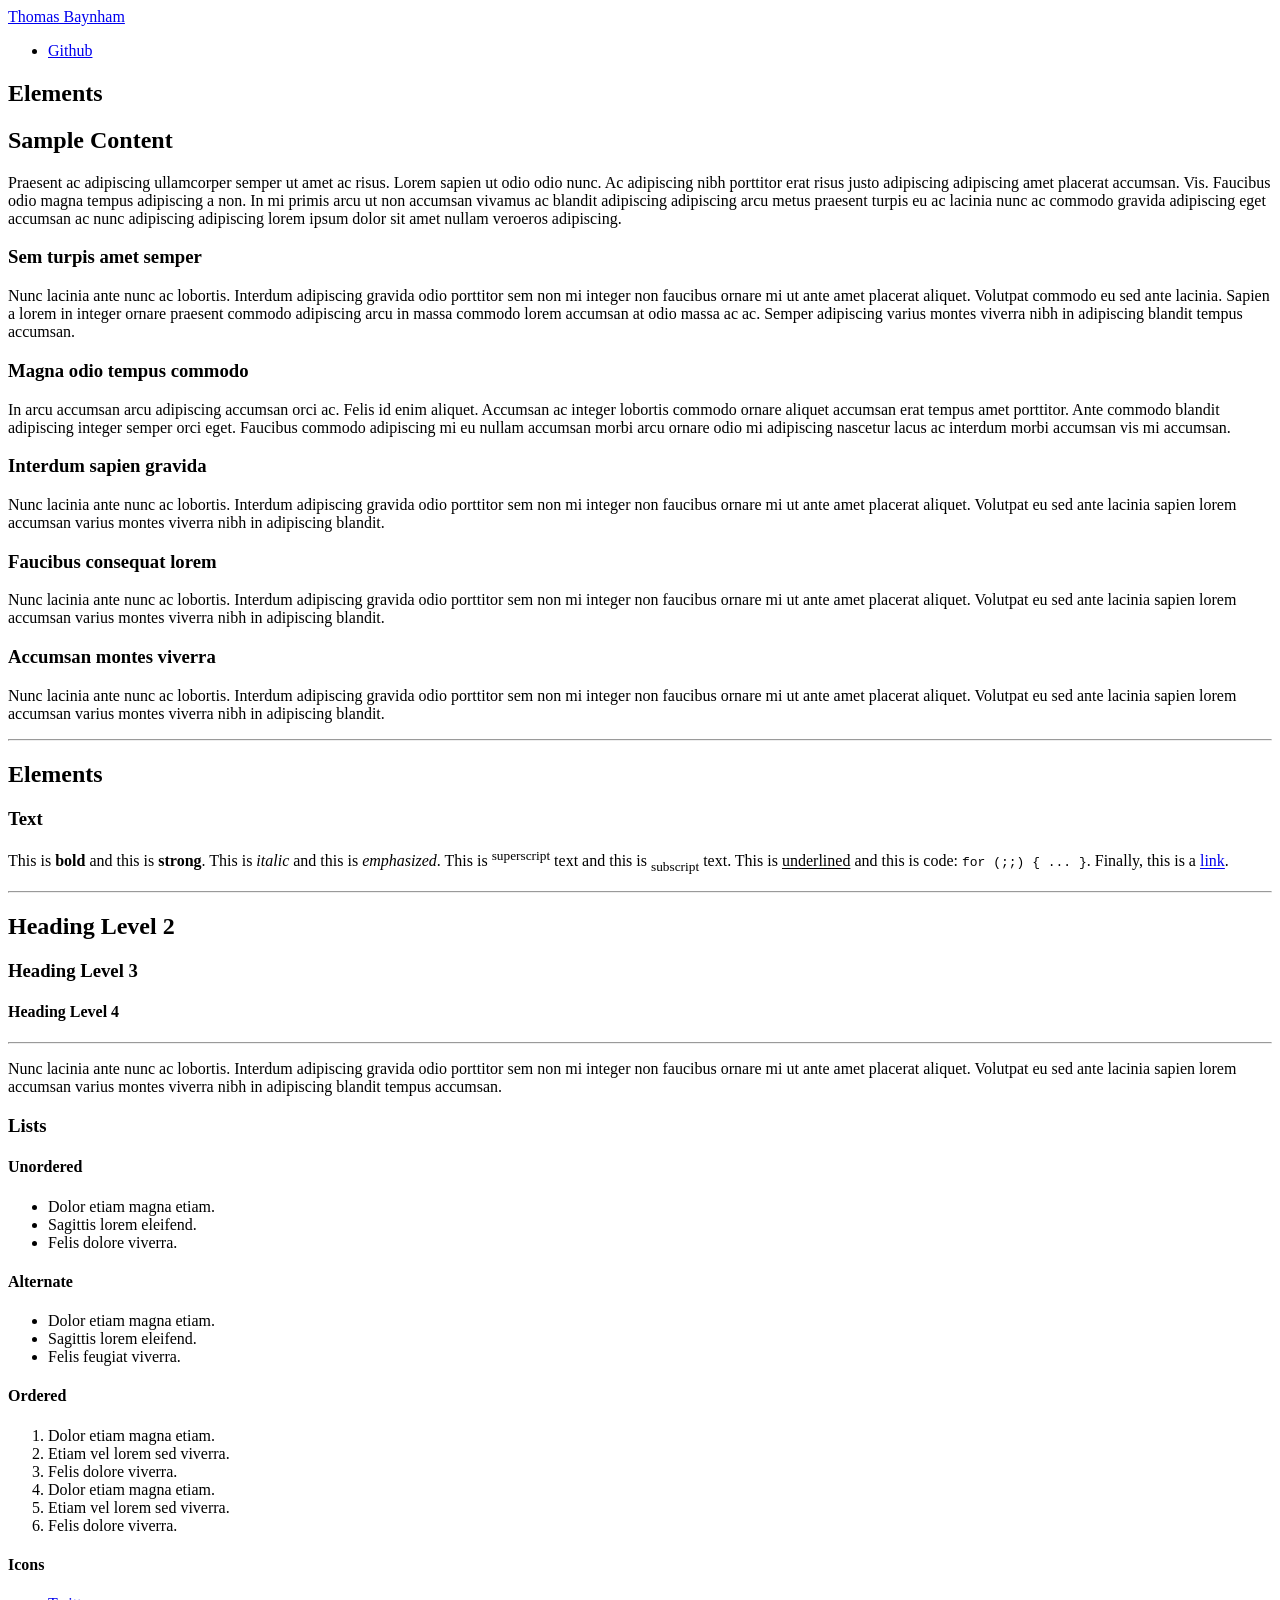
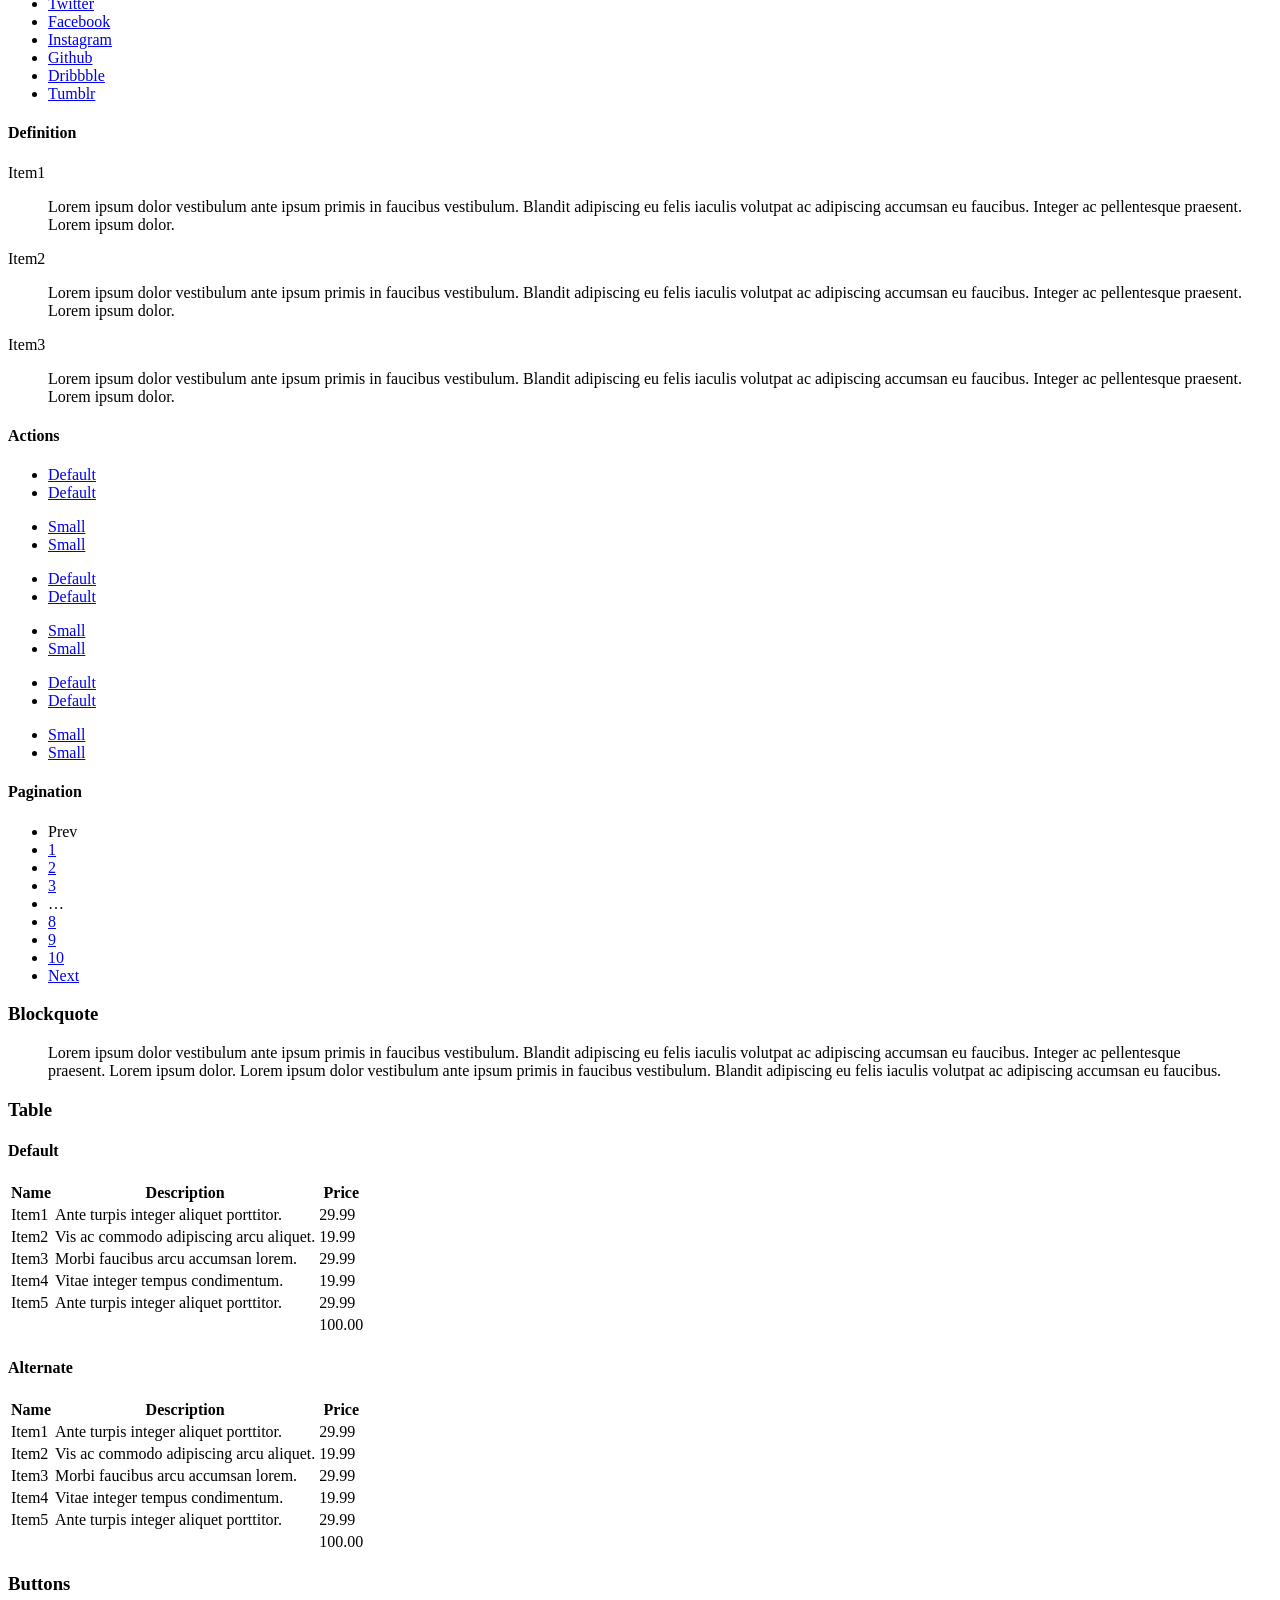
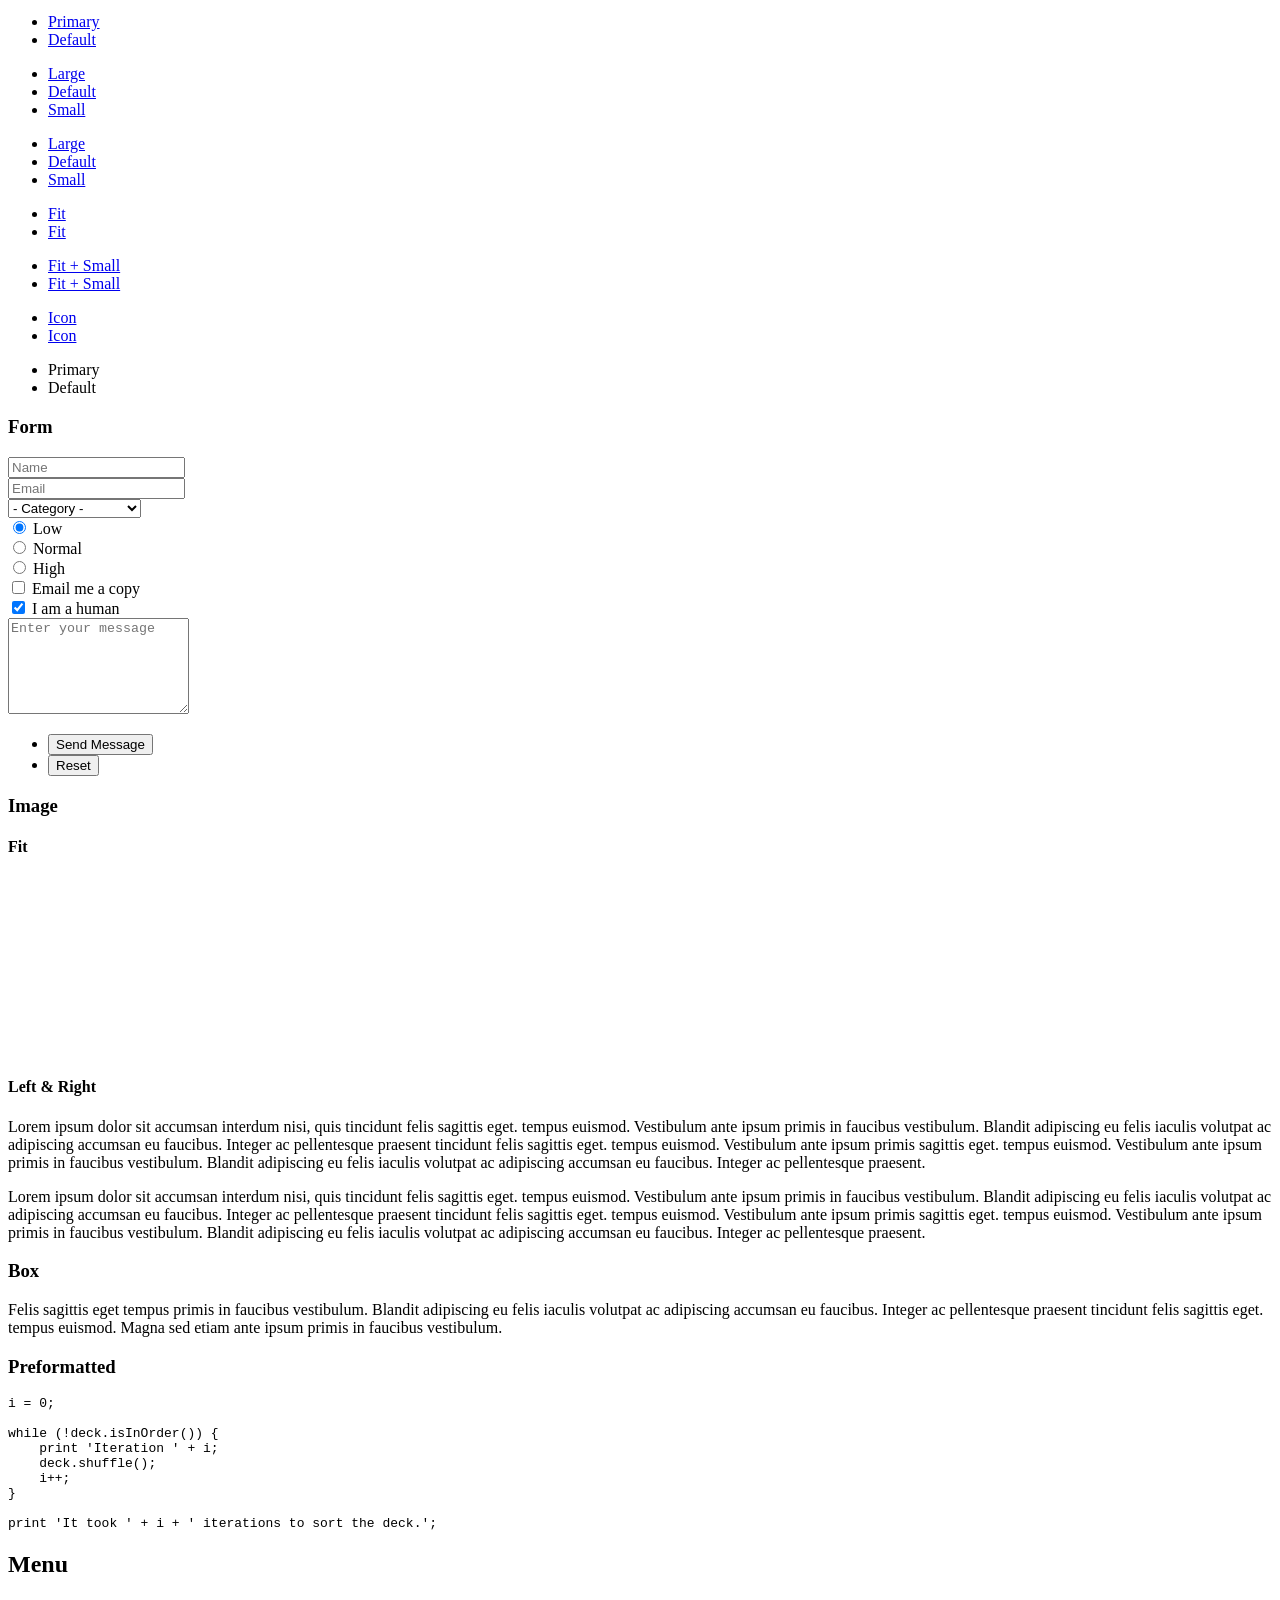
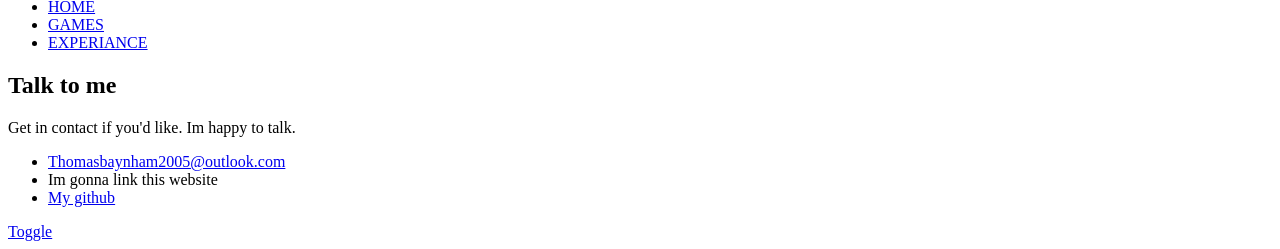
==== elements.html @ 4495c650 "Initial commit" ====
<!DOCTYPE HTML>
<!--
	Editorial by HTML5 UP
	html5up.net | @ajlkn
	Free for personal and commercial use under the CCA 3.0 license (html5up.net/license)
-->
<html>
	<head>
		<title>My previous experiance</title>
		<meta charset="utf-8" />
		<meta name="viewport" content="width=device-width, initial-scale=1, user-scalable=no" />
		<link rel="stylesheet" href="assets/css/main.css" />
	</head>
	<body class="is-preload">

		<!-- Wrapper -->
			<div id="wrapper">

				<!-- Main -->
					<div id="main">
						<div class="inner">

							<!-- Header -->
							<header id="header">
								<a href="index.html" class="logo"></strong> Thomas Baynham</a>
								<ul class="icons">
									<li><a href="https://github.com/Thomas-FullPower" class="icon brands fa-github"><span class="label">Github</span></a></li>
							</header>

							<!-- Content -->
								<section>
									<header class="main">
										<h1>Elements</h1>
									</header>

									<!-- Content -->
										<h2 id="content">Sample Content</h2>
										<p>Praesent ac adipiscing ullamcorper semper ut amet ac risus. Lorem sapien ut odio odio nunc. Ac adipiscing nibh porttitor erat risus justo adipiscing adipiscing amet placerat accumsan. Vis. Faucibus odio magna tempus adipiscing a non. In mi primis arcu ut non accumsan vivamus ac blandit adipiscing adipiscing arcu metus praesent turpis eu ac lacinia nunc ac commodo gravida adipiscing eget accumsan ac nunc adipiscing adipiscing lorem ipsum dolor sit amet nullam veroeros adipiscing.</p>
										<div class="row">
											<div class="col-6 col-12-small">
												<h3>Sem turpis amet semper</h3>
												<p>Nunc lacinia ante nunc ac lobortis. Interdum adipiscing gravida odio porttitor sem non mi integer non faucibus ornare mi ut ante amet placerat aliquet. Volutpat commodo eu sed ante lacinia. Sapien a lorem in integer ornare praesent commodo adipiscing arcu in massa commodo lorem accumsan at odio massa ac ac. Semper adipiscing varius montes viverra nibh in adipiscing blandit tempus accumsan.</p>
											</div>
											<div class="col-6 col-12-small">
												<h3>Magna odio tempus commodo</h3>
												<p>In arcu accumsan arcu adipiscing accumsan orci ac. Felis id enim aliquet. Accumsan ac integer lobortis commodo ornare aliquet accumsan erat tempus amet porttitor. Ante commodo blandit adipiscing integer semper orci eget. Faucibus commodo adipiscing mi eu nullam accumsan morbi arcu ornare odio mi adipiscing nascetur lacus ac interdum morbi accumsan vis mi accumsan.</p>
											</div>
											<!-- Break -->
											<div class="col-4 col-12-medium">
												<h3>Interdum sapien gravida</h3>
												<p>Nunc lacinia ante nunc ac lobortis. Interdum adipiscing gravida odio porttitor sem non mi integer non faucibus ornare mi ut ante amet placerat aliquet. Volutpat eu sed ante lacinia sapien lorem accumsan varius montes viverra nibh in adipiscing blandit.</p>
											</div>
											<div class="col-4 col-12-medium">
												<h3>Faucibus consequat lorem</h3>
												<p>Nunc lacinia ante nunc ac lobortis. Interdum adipiscing gravida odio porttitor sem non mi integer non faucibus ornare mi ut ante amet placerat aliquet. Volutpat eu sed ante lacinia sapien lorem accumsan varius montes viverra nibh in adipiscing blandit.</p>
											</div>
											<div class="col-4 col-12-medium">
												<h3>Accumsan montes viverra</h3>
												<p>Nunc lacinia ante nunc ac lobortis. Interdum adipiscing gravida odio porttitor sem non mi integer non faucibus ornare mi ut ante amet placerat aliquet. Volutpat eu sed ante lacinia sapien lorem accumsan varius montes viverra nibh in adipiscing blandit.</p>
											</div>
										</div>

									<hr class="major" />

									<!-- Elements -->
										<h2 id="elements">Elements</h2>
										<div class="row gtr-200">
											<div class="col-6 col-12-medium">

												<!-- Text stuff -->
													<h3>Text</h3>
													<p>This is <b>bold</b> and this is <strong>strong</strong>. This is <i>italic</i> and this is <em>emphasized</em>.
													This is <sup>superscript</sup> text and this is <sub>subscript</sub> text.
													This is <u>underlined</u> and this is code: <code>for (;;) { ... }</code>.
													Finally, this is a <a href="#">link</a>.</p>
													<hr />
													<h2>Heading Level 2</h2>
													<h3>Heading Level 3</h3>
													<h4>Heading Level 4</h4>
													<hr />
													<p>Nunc lacinia ante nunc ac lobortis. Interdum adipiscing gravida odio porttitor sem non mi integer non faucibus ornare mi ut ante amet placerat aliquet. Volutpat eu sed ante lacinia sapien lorem accumsan varius montes viverra nibh in adipiscing blandit tempus accumsan.</p>

												<!-- Lists -->
													<h3>Lists</h3>
													<div class="row">
														<div class="col-6 col-12-small">

															<h4>Unordered</h4>
															<ul>
																<li>Dolor etiam magna etiam.</li>
																<li>Sagittis lorem eleifend.</li>
																<li>Felis dolore viverra.</li>
															</ul>

															<h4>Alternate</h4>
															<ul class="alt">
																<li>Dolor etiam magna etiam.</li>
																<li>Sagittis lorem eleifend.</li>
																<li>Felis feugiat viverra.</li>
															</ul>

														</div>
														<div class="col-6 col-12-small">

															<h4>Ordered</h4>
															<ol>
																<li>Dolor etiam magna etiam.</li>
																<li>Etiam vel lorem sed viverra.</li>
																<li>Felis dolore viverra.</li>
																<li>Dolor etiam magna etiam.</li>
																<li>Etiam vel lorem sed viverra.</li>
																<li>Felis dolore viverra.</li>
															</ol>

															<h4>Icons</h4>
															<ul class="icons">
																<li><a href="#" class="icon brands fa-twitter"><span class="label">Twitter</span></a></li>
																<li><a href="#" class="icon brands fa-facebook-f"><span class="label">Facebook</span></a></li>
																<li><a href="#" class="icon brands fa-instagram"><span class="label">Instagram</span></a></li>
																<li><a href="#" class="icon brands fa-github"><span class="label">Github</span></a></li>
																<li><a href="#" class="icon brands fa-dribbble"><span class="label">Dribbble</span></a></li>
																<li><a href="#" class="icon brands fa-tumblr"><span class="label">Tumblr</span></a></li>
															</ul>

														</div>
													</div>
													<h4>Definition</h4>
													<dl>
														<dt>Item1</dt>
														<dd>
															<p>Lorem ipsum dolor vestibulum ante ipsum primis in faucibus vestibulum. Blandit adipiscing eu felis iaculis volutpat ac adipiscing accumsan eu faucibus. Integer ac pellentesque praesent. Lorem ipsum dolor.</p>
														</dd>
														<dt>Item2</dt>
														<dd>
															<p>Lorem ipsum dolor vestibulum ante ipsum primis in faucibus vestibulum. Blandit adipiscing eu felis iaculis volutpat ac adipiscing accumsan eu faucibus. Integer ac pellentesque praesent. Lorem ipsum dolor.</p>
														</dd>
														<dt>Item3</dt>
														<dd>
															<p>Lorem ipsum dolor vestibulum ante ipsum primis in faucibus vestibulum. Blandit adipiscing eu felis iaculis volutpat ac adipiscing accumsan eu faucibus. Integer ac pellentesque praesent. Lorem ipsum dolor.</p>
														</dd>
													</dl>

													<h4>Actions</h4>
													<ul class="actions">
														<li><a href="#" class="button primary">Default</a></li>
														<li><a href="#" class="button">Default</a></li>
													</ul>
													<ul class="actions small">
														<li><a href="#" class="button primary small">Small</a></li>
														<li><a href="#" class="button small">Small</a></li>
													</ul>
													<div class="row">
														<div class="col-6 col-12-small">
															<ul class="actions stacked">
																<li><a href="#" class="button primary">Default</a></li>
																<li><a href="#" class="button">Default</a></li>
															</ul>
														</div>
														<div class="col-6 col-12-small">
															<ul class="actions stacked">
																<li><a href="#" class="button primary small">Small</a></li>
																<li><a href="#" class="button small">Small</a></li>
															</ul>
														</div>
														<div class="col-6 col-12-small">
															<ul class="actions stacked">
																<li><a href="#" class="button primary fit">Default</a></li>
																<li><a href="#" class="button fit">Default</a></li>
															</ul>
														</div>
														<div class="col-6 col-12-small">
															<ul class="actions stacked">
																<li><a href="#" class="button primary small fit">Small</a></li>
																<li><a href="#" class="button small fit">Small</a></li>
															</ul>
														</div>
													</div>

													<h4>Pagination</h4>
													<ul class="pagination">
														<li><span class="button disabled">Prev</span></li>
														<li><a href="#" class="page active">1</a></li>
														<li><a href="#" class="page">2</a></li>
														<li><a href="#" class="page">3</a></li>
														<li><span>&hellip;</span></li>
														<li><a href="#" class="page">8</a></li>
														<li><a href="#" class="page">9</a></li>
														<li><a href="#" class="page">10</a></li>
														<li><a href="#" class="button">Next</a></li>
													</ul>

												<!-- Blockquote -->
													<h3>Blockquote</h3>
													<blockquote>Lorem ipsum dolor vestibulum ante ipsum primis in faucibus vestibulum. Blandit adipiscing eu felis iaculis volutpat ac adipiscing accumsan eu faucibus. Integer ac pellentesque praesent. Lorem ipsum dolor. Lorem ipsum dolor vestibulum ante ipsum primis in faucibus vestibulum. Blandit adipiscing eu felis iaculis volutpat ac adipiscing accumsan eu faucibus.</blockquote>

												<!-- Table -->
													<h3>Table</h3>

													<h4>Default</h4>
													<div class="table-wrapper">
														<table>
															<thead>
																<tr>
																	<th>Name</th>
																	<th>Description</th>
																	<th>Price</th>
																</tr>
															</thead>
															<tbody>
																<tr>
																	<td>Item1</td>
																	<td>Ante turpis integer aliquet porttitor.</td>
																	<td>29.99</td>
																</tr>
																<tr>
																	<td>Item2</td>
																	<td>Vis ac commodo adipiscing arcu aliquet.</td>
																	<td>19.99</td>
																</tr>
																<tr>
																	<td>Item3</td>
																	<td> Morbi faucibus arcu accumsan lorem.</td>
																	<td>29.99</td>
																</tr>
																<tr>
																	<td>Item4</td>
																	<td>Vitae integer tempus condimentum.</td>
																	<td>19.99</td>
																</tr>
																<tr>
																	<td>Item5</td>
																	<td>Ante turpis integer aliquet porttitor.</td>
																	<td>29.99</td>
																</tr>
															</tbody>
															<tfoot>
																<tr>
																	<td colspan="2"></td>
																	<td>100.00</td>
																</tr>
															</tfoot>
														</table>
													</div>

													<h4>Alternate</h4>
													<div class="table-wrapper">
														<table class="alt">
															<thead>
																<tr>
																	<th>Name</th>
																	<th>Description</th>
																	<th>Price</th>
																</tr>
															</thead>
															<tbody>
																<tr>
																	<td>Item1</td>
																	<td>Ante turpis integer aliquet porttitor.</td>
																	<td>29.99</td>
																</tr>
																<tr>
																	<td>Item2</td>
																	<td>Vis ac commodo adipiscing arcu aliquet.</td>
																	<td>19.99</td>
																</tr>
																<tr>
																	<td>Item3</td>
																	<td> Morbi faucibus arcu accumsan lorem.</td>
																	<td>29.99</td>
																</tr>
																<tr>
																	<td>Item4</td>
																	<td>Vitae integer tempus condimentum.</td>
																	<td>19.99</td>
																</tr>
																<tr>
																	<td>Item5</td>
																	<td>Ante turpis integer aliquet porttitor.</td>
																	<td>29.99</td>
																</tr>
															</tbody>
															<tfoot>
																<tr>
																	<td colspan="2"></td>
																	<td>100.00</td>
																</tr>
															</tfoot>
														</table>
													</div>

											</div>
											<div class="col-6 col-12-medium">

												<!-- Buttons -->
													<h3>Buttons</h3>
													<ul class="actions">
														<li><a href="#" class="button primary">Primary</a></li>
														<li><a href="#" class="button">Default</a></li>
													</ul>
													<ul class="actions">
														<li><a href="#" class="button large">Large</a></li>
														<li><a href="#" class="button">Default</a></li>
														<li><a href="#" class="button small">Small</a></li>
													</ul>
													<ul class="actions">
														<li><a href="#" class="button primary large">Large</a></li>
														<li><a href="#" class="button primary">Default</a></li>
														<li><a href="#" class="button primary small">Small</a></li>
													</ul>
													<ul class="actions fit">
														<li><a href="#" class="button primary fit">Fit</a></li>
														<li><a href="#" class="button fit">Fit</a></li>
													</ul>
													<ul class="actions fit small">
														<li><a href="#" class="button primary fit small">Fit + Small</a></li>
														<li><a href="#" class="button fit small">Fit + Small</a></li>
													</ul>
													<ul class="actions">
														<li><a href="#" class="button primary icon solid fa-search">Icon</a></li>
														<li><a href="#" class="button icon solid fa-download">Icon</a></li>
													</ul>
													<ul class="actions">
														<li><span class="button primary disabled">Primary</span></li>
														<li><span class="button disabled">Default</span></li>
													</ul>

												<!-- Form -->
													<h3>Form</h3>

													<form method="post" action="#">
														<div class="row gtr-uniform">
															<div class="col-6 col-12-xsmall">
																<input type="text" name="demo-name" id="demo-name" value="" placeholder="Name" />
															</div>
															<div class="col-6 col-12-xsmall">
																<input type="email" name="demo-email" id="demo-email" value="" placeholder="Email" />
															</div>
															<!-- Break -->
															<div class="col-12">
																<select name="demo-category" id="demo-category">
																	<option value="">- Category -</option>
																	<option value="1">Manufacturing</option>
																	<option value="1">Shipping</option>
																	<option value="1">Administration</option>
																	<option value="1">Human Resources</option>
																</select>
															</div>
															<!-- Break -->
															<div class="col-4 col-12-small">
																<input type="radio" id="demo-priority-low" name="demo-priority" checked>
																<label for="demo-priority-low">Low</label>
															</div>
															<div class="col-4 col-12-small">
																<input type="radio" id="demo-priority-normal" name="demo-priority">
																<label for="demo-priority-normal">Normal</label>
															</div>
															<div class="col-4 col-12-small">
																<input type="radio" id="demo-priority-high" name="demo-priority">
																<label for="demo-priority-high">High</label>
															</div>
															<!-- Break -->
															<div class="col-6 col-12-small">
																<input type="checkbox" id="demo-copy" name="demo-copy">
																<label for="demo-copy">Email me a copy</label>
															</div>
															<div class="col-6 col-12-small">
																<input type="checkbox" id="demo-human" name="demo-human" checked>
																<label for="demo-human">I am a human</label>
															</div>
															<!-- Break -->
															<div class="col-12">
																<textarea name="demo-message" id="demo-message" placeholder="Enter your message" rows="6"></textarea>
															</div>
															<!-- Break -->
															<div class="col-12">
																<ul class="actions">
																	<li><input type="submit" value="Send Message" class="primary" /></li>
																	<li><input type="reset" value="Reset" /></li>
																</ul>
															</div>
														</div>
													</form>

												<!-- Image -->
													<h3>Image</h3>

													<h4>Fit</h4>
													<span class="image fit"><img src="images/pic11.jpg" alt="" /></span>
													<div class="box alt">
														<div class="row gtr-50 gtr-uniform">
															<div class="col-4"><span class="image fit"><img src="images/pic01.jpg" alt="" /></span></div>
															<div class="col-4"><span class="image fit"><img src="images/pic02.jpg" alt="" /></span></div>
															<div class="col-4"><span class="image fit"><img src="images/pic03.jpg" alt="" /></span></div>
															<!-- Break -->
															<div class="col-4"><span class="image fit"><img src="images/pic03.jpg" alt="" /></span></div>
															<div class="col-4"><span class="image fit"><img src="images/pic01.jpg" alt="" /></span></div>
															<div class="col-4"><span class="image fit"><img src="images/pic02.jpg" alt="" /></span></div>
															<!-- Break -->
															<div class="col-4"><span class="image fit"><img src="images/pic02.jpg" alt="" /></span></div>
															<div class="col-4"><span class="image fit"><img src="images/pic03.jpg" alt="" /></span></div>
															<div class="col-4"><span class="image fit"><img src="images/pic01.jpg" alt="" /></span></div>
														</div>
													</div>

													<h4>Left &amp; Right</h4>
													<p><span class="image left"><img src="images/pic01.jpg" alt="" /></span>Lorem ipsum dolor sit accumsan interdum nisi, quis tincidunt felis sagittis eget. tempus euismod. Vestibulum ante ipsum primis in faucibus vestibulum. Blandit adipiscing eu felis iaculis volutpat ac adipiscing accumsan eu faucibus. Integer ac pellentesque praesent tincidunt felis sagittis eget. tempus euismod. Vestibulum ante ipsum primis sagittis eget. tempus euismod. Vestibulum ante ipsum primis in faucibus vestibulum. Blandit adipiscing eu felis iaculis volutpat ac adipiscing accumsan eu faucibus. Integer ac pellentesque praesent.</p>
													<p><span class="image right"><img src="images/pic02.jpg" alt="" /></span>Lorem ipsum dolor sit accumsan interdum nisi, quis tincidunt felis sagittis eget. tempus euismod. Vestibulum ante ipsum primis in faucibus vestibulum. Blandit adipiscing eu felis iaculis volutpat ac adipiscing accumsan eu faucibus. Integer ac pellentesque praesent tincidunt felis sagittis eget. tempus euismod. Vestibulum ante ipsum primis sagittis eget. tempus euismod. Vestibulum ante ipsum primis in faucibus vestibulum. Blandit adipiscing eu felis iaculis volutpat ac adipiscing accumsan eu faucibus. Integer ac pellentesque praesent.</p>

												<!-- Box -->
													<h3>Box</h3>
													<div class="box">
														<p>Felis sagittis eget tempus primis in faucibus vestibulum. Blandit adipiscing eu felis iaculis volutpat ac adipiscing accumsan eu faucibus. Integer ac pellentesque praesent tincidunt felis sagittis eget. tempus euismod. Magna sed etiam ante ipsum primis in faucibus vestibulum.</p>
													</div>

												<!-- Preformatted Code -->
													<h3>Preformatted</h3>
													<pre><code>i = 0;

while (!deck.isInOrder()) {
    print 'Iteration ' + i;
    deck.shuffle();
    i++;
}

print 'It took ' + i + ' iterations to sort the deck.';
</code></pre>

											</div>
										</div>

								</section>

						</div>
					</div>

								<!-- Sidebar -->
								<div id="sidebar">
									<div class="inner">
										<!-- Menu -->
											<nav id="menu">
												<header class="major">
													<h2>Menu</h2>
												</header>
												<ul>
													<li><a href="index.html">HOME</a></li>
													<li><a href="generic.html">GAMES</a></li>
													<li><a href="elements.html">EXPERIANCE</a></li>
													
												</ul>
											</nav>
			
										
			
										<!-- Section -->
											<section>
												<header class="major">
													<h2>Talk to me</h2>
												</header>
												<p>Get in contact if you'd like. Im happy to talk.</p>
												<ul class="contact">
													<li class="icon solid fa-envelope"><a href="#">Thomasbaynham2005@outlook.com</a></li>
													<li class="icon solid fa-home">Im gonna link this website<br />
													<li class="icon solid fa-home"><a href="https://github.com/Thomas-FullPower">My github</a><br />
													
												</ul>
											</section>
			
									
									</div>
								</div>

		<!-- Scripts -->
			<script src="assets/js/jquery.min.js"></script>
			<script src="assets/js/browser.min.js"></script>
			<script src="assets/js/breakpoints.min.js"></script>
			<script src="assets/js/util.js"></script>
			<script src="assets/js/main.js"></script>

	</body>
</html>
---- assets/css/main.css ----
@import url(fontawesome-all.min.css);
@import url("https://fonts.googleapis.com/css?family=Open+Sans:400,600,400italic,600italic|Roboto+Slab:400,700");
/*
	Editorial by HTML5 UP
	html5up.net | @ajlkn
	Free for personal and commercial use under the CCA 3.0 license (html5up.net/license)
*/
html, body, div, span, applet, object,
iframe, h1, h2, h3, h4, h5, h6, p, blockquote,
pre, a, abbr, acronym, address, big, cite,
code, del, dfn, em, img, ins, kbd, q, s, samp,
small, strike, strong, sub, sup, tt, var, b,
u, i, center, dl, dt, dd, ol, ul, li, fieldset,
form, label, legend, table, caption, tbody,
tfoot, thead, tr, th, td, article, aside,
canvas, details, embed, figure, figcaption,
footer, header, hgroup, menu, nav, output, ruby,
section, summary, time, mark, audio, video {
  margin: 0;
  padding: 0;
  border: 0;
  font-size: 100%;
  font: inherit;
  vertical-align: baseline; }

article, aside, details, figcaption, figure,
footer, header, hgroup, menu, nav, section {
  display: block; }

body {
  line-height: 1; }

ol, ul {
  list-style: none; }

blockquote, q {
  quotes: none; }
  blockquote:before, blockquote:after, q:before, q:after {
    content: '';
    content: none; }

table {
  border-collapse: collapse;
  border-spacing: 0; }

body {
  -webkit-text-size-adjust: none; }

mark {
  background-color: transparent;
  color: inherit; }

input::-moz-focus-inner {
  border: 0;
  padding: 0; }

input, select, textarea {
  -moz-appearance: none;
  -webkit-appearance: none;
  -ms-appearance: none;
  appearance: none; }

/* Basic */
@-ms-viewport {
  width: device-width; }

body {
  -ms-overflow-style: scrollbar; }

@media screen and (max-width: 480px) {
  html, body {
    min-width: 320px; } }

html {
  box-sizing: border-box; }

*, *:before, *:after {
  box-sizing: inherit; }

body {
  background: #ffffff; }
  body.is-preload *, body.is-preload *:before, body.is-preload *:after, body.is-resizing *, body.is-resizing *:before, body.is-resizing *:after {
    -moz-animation: none !important;
    -webkit-animation: none !important;
    -ms-animation: none !important;
    animation: none !important;
    -moz-transition: none !important;
    -webkit-transition: none !important;
    -ms-transition: none !important;
    transition: none !important; }

/* Type */
body, input, select, textarea {
  color: #7f888f;
  font-family: "Open Sans", sans-serif;
  font-size: 13pt;
  font-weight: 400;
  line-height: 1.65; }
  @media screen and (max-width: 1680px) {
    body, input, select, textarea {
      font-size: 11pt; } }
  @media screen and (max-width: 1280px) {
    body, input, select, textarea {
      font-size: 10pt; } }
  @media screen and (max-width: 360px) {
    body, input, select, textarea {
      font-size: 9pt; } }

a {
  -moz-transition: color 0.2s ease-in-out, border-bottom-color 0.2s ease-in-out;
  -webkit-transition: color 0.2s ease-in-out, border-bottom-color 0.2s ease-in-out;
  -ms-transition: color 0.2s ease-in-out, border-bottom-color 0.2s ease-in-out;
  transition: color 0.2s ease-in-out, border-bottom-color 0.2s ease-in-out;
  border-bottom: dotted 1px;
  color: #f56a6a;
  text-decoration: none; }
  a:hover {
    border-bottom-color: #f56a6a;
    color: #f56a6a !important; }
    a:hover strong {
      color: inherit; }

strong, b {
  color: #3d4449;
  font-weight: 600; }

em, i {
  font-style: italic; }

p {
  margin: 0 0 2em 0; }

h1, h2, h3, h4, h5, h6 {
  color: #3d4449;
  font-family: "Roboto Slab", serif;
  font-weight: 700;
  line-height: 1.5;
  margin: 0 0 1em 0; }
  h1 a, h2 a, h3 a, h4 a, h5 a, h6 a {
    color: inherit;
    text-decoration: none;
    border-bottom: 0; }

h1 {
  font-size: 4em;
  margin: 0 0 0.5em 0;
  line-height: 1.3; }

h2 {
  font-size: 1.75em; }

h3 {
  font-size: 1.25em; }

h4 {
  font-size: 1.1em; }

h5 {
  font-size: 0.9em; }

h6 {
  font-size: 0.7em; }

@media screen and (max-width: 1680px) {
  h1 {
    font-size: 3.5em; } }

@media screen and (max-width: 980px) {
  h1 {
    font-size: 3.25em; } }

@media screen and (max-width: 736px) {
  h1 {
    font-size: 2em;
    line-height: 1.4; }
  h2 {
    font-size: 1.5em; } }

sub {
  font-size: 0.8em;
  position: relative;
  top: 0.5em; }

sup {
  font-size: 0.8em;
  position: relative;
  top: -0.5em; }

blockquote {
  border-left: solid 3px rgba(210, 215, 217, 0.75);
  font-style: italic;
  margin: 0 0 2em 0;
  padding: 0.5em 0 0.5em 2em; }

code {
  background: rgba(230, 235, 237, 0.25);
  border-radius: 0.375em;
  border: solid 1px rgba(210, 215, 217, 0.75);
  font-family: "Courier New", monospace;
  font-size: 0.9em;
  margin: 0 0.25em;
  padding: 0.25em 0.65em; }

pre {
  -webkit-overflow-scrolling: touch;
  font-family: "Courier New", monospace;
  font-size: 0.9em;
  margin: 0 0 2em 0; }
  pre code {
    display: block;
    line-height: 1.75;
    padding: 1em 1.5em;
    overflow-x: auto; }

hr {
  border: 0;
  border-bottom: solid 1px rgba(210, 215, 217, 0.75);
  margin: 2em 0; }
  hr.major {
    margin: 3em 0; }

.align-left {
  text-align: left; }

.align-center {
  text-align: center; }

.align-right {
  text-align: right; }

/* Row */
.row {
  display: flex;
  flex-wrap: wrap;
  box-sizing: border-box;
  align-items: stretch; }
  .row > * {
    box-sizing: border-box; }
  .row.gtr-uniform > * > :last-child {
    margin-bottom: 0; }
  .row.aln-left {
    justify-content: flex-start; }
  .row.aln-center {
    justify-content: center; }
  .row.aln-right {
    justify-content: flex-end; }
  .row.aln-top {
    align-items: flex-start; }
  .row.aln-middle {
    align-items: center; }
  .row.aln-bottom {
    align-items: flex-end; }
  .row > .imp {
    order: -1; }
  .row > .col-1 {
    width: 8.33333%; }
  .row > .off-1 {
    margin-left: 8.33333%; }
  .row > .col-2 {
    width: 16.66667%; }
  .row > .off-2 {
    margin-left: 16.66667%; }
  .row > .col-3 {
    width: 25%; }
  .row > .off-3 {
    margin-left: 25%; }
  .row > .col-4 {
    width: 33.33333%; }
  .row > .off-4 {
    margin-left: 33.33333%; }
  .row > .col-5 {
    width: 41.66667%; }
  .row > .off-5 {
    margin-left: 41.66667%; }
  .row > .col-6 {
    width: 50%; }
  .row > .off-6 {
    margin-left: 50%; }
  .row > .col-7 {
    width: 58.33333%; }
  .row > .off-7 {
    margin-left: 58.33333%; }
  .row > .col-8 {
    width: 66.66667%; }
  .row > .off-8 {
    margin-left: 66.66667%; }
  .row > .col-9 {
    width: 75%; }
  .row > .off-9 {
    margin-left: 75%; }
  .row > .col-10 {
    width: 83.33333%; }
  .row > .off-10 {
    margin-left: 83.33333%; }
  .row > .col-11 {
    width: 91.66667%; }
  .row > .off-11 {
    margin-left: 91.66667%; }
  .row > .col-12 {
    width: 100%; }
  .row > .off-12 {
    margin-left: 100%; }
  .row.gtr-0 {
    margin-top: 0;
    margin-left: 0em; }
    .row.gtr-0 > * {
      padding: 0 0 0 0em; }
    .row.gtr-0.gtr-uniform {
      margin-top: 0em; }
      .row.gtr-0.gtr-uniform > * {
        padding-top: 0em; }
  .row.gtr-25 {
    margin-top: 0;
    margin-left: -0.375em; }
    .row.gtr-25 > * {
      padding: 0 0 0 0.375em; }
    .row.gtr-25.gtr-uniform {
      margin-top: -0.375em; }
      .row.gtr-25.gtr-uniform > * {
        padding-top: 0.375em; }
  .row.gtr-50 {
    margin-top: 0;
    margin-left: -0.75em; }
    .row.gtr-50 > * {
      padding: 0 0 0 0.75em; }
    .row.gtr-50.gtr-uniform {
      margin-top: -0.75em; }
      .row.gtr-50.gtr-uniform > * {
        padding-top: 0.75em; }
  .row {
    margin-top: 0;
    margin-left: -1.5em; }
    .row > * {
      padding: 0 0 0 1.5em; }
    .row.gtr-uniform {
      margin-top: -1.5em; }
      .row.gtr-uniform > * {
        padding-top: 1.5em; }
  .row.gtr-150 {
    margin-top: 0;
    margin-left: -2.25em; }
    .row.gtr-150 > * {
      padding: 0 0 0 2.25em; }
    .row.gtr-150.gtr-uniform {
      margin-top: -2.25em; }
      .row.gtr-150.gtr-uniform > * {
        padding-top: 2.25em; }
  .row.gtr-200 {
    margin-top: 0;
    margin-left: -3em; }
    .row.gtr-200 > * {
      padding: 0 0 0 3em; }
    .row.gtr-200.gtr-uniform {
      margin-top: -3em; }
      .row.gtr-200.gtr-uniform > * {
        padding-top: 3em; }
  @media screen and (max-width: 1680px) {
    .row {
      display: flex;
      flex-wrap: wrap;
      box-sizing: border-box;
      align-items: stretch; }
      .row > * {
        box-sizing: border-box; }
      .row.gtr-uniform > * > :last-child {
        margin-bottom: 0; }
      .row.aln-left {
        justify-content: flex-start; }
      .row.aln-center {
        justify-content: center; }
      .row.aln-right {
        justify-content: flex-end; }
      .row.aln-top {
        align-items: flex-start; }
      .row.aln-middle {
        align-items: center; }
      .row.aln-bottom {
        align-items: flex-end; }
      .row > .imp-xlarge {
        order: -1; }
      .row > .col-1-xlarge {
        width: 8.33333%; }
      .row > .off-1-xlarge {
        margin-left: 8.33333%; }
      .row > .col-2-xlarge {
        width: 16.66667%; }
      .row > .off-2-xlarge {
        margin-left: 16.66667%; }
      .row > .col-3-xlarge {
        width: 25%; }
      .row > .off-3-xlarge {
        margin-left: 25%; }
      .row > .col-4-xlarge {
        width: 33.33333%; }
      .row > .off-4-xlarge {
        margin-left: 33.33333%; }
      .row > .col-5-xlarge {
        width: 41.66667%; }
      .row > .off-5-xlarge {
        margin-left: 41.66667%; }
      .row > .col-6-xlarge {
        width: 50%; }
      .row > .off-6-xlarge {
        margin-left: 50%; }
      .row > .col-7-xlarge {
        width: 58.33333%; }
      .row > .off-7-xlarge {
        margin-left: 58.33333%; }
      .row > .col-8-xlarge {
        width: 66.66667%; }
      .row > .off-8-xlarge {
        margin-left: 66.66667%; }
      .row > .col-9-xlarge {
        width: 75%; }
      .row > .off-9-xlarge {
        margin-left: 75%; }
      .row > .col-10-xlarge {
        width: 83.33333%; }
      .row > .off-10-xlarge {
        margin-left: 83.33333%; }
      .row > .col-11-xlarge {
        width: 91.66667%; }
      .row > .off-11-xlarge {
        margin-left: 91.66667%; }
      .row > .col-12-xlarge {
        width: 100%; }
      .row > .off-12-xlarge {
        margin-left: 100%; }
      .row.gtr-0 {
        margin-top: 0;
        margin-left: 0em; }
        .row.gtr-0 > * {
          padding: 0 0 0 0em; }
        .row.gtr-0.gtr-uniform {
          margin-top: 0em; }
          .row.gtr-0.gtr-uniform > * {
            padding-top: 0em; }
      .row.gtr-25 {
        margin-top: 0;
        margin-left: -0.375em; }
        .row.gtr-25 > * {
          padding: 0 0 0 0.375em; }
        .row.gtr-25.gtr-uniform {
          margin-top: -0.375em; }
          .row.gtr-25.gtr-uniform > * {
            padding-top: 0.375em; }
      .row.gtr-50 {
        margin-top: 0;
        margin-left: -0.75em; }
        .row.gtr-50 > * {
          padding: 0 0 0 0.75em; }
        .row.gtr-50.gtr-uniform {
          margin-top: -0.75em; }
          .row.gtr-50.gtr-uniform > * {
            padding-top: 0.75em; }
      .row {
        margin-top: 0;
        margin-left: -1.5em; }
        .row > * {
          padding: 0 0 0 1.5em; }
        .row.gtr-uniform {
          margin-top: -1.5em; }
          .row.gtr-uniform > * {
            padding-top: 1.5em; }
      .row.gtr-150 {
        margin-top: 0;
        margin-left: -2.25em; }
        .row.gtr-150 > * {
          padding: 0 0 0 2.25em; }
        .row.gtr-150.gtr-uniform {
          margin-top: -2.25em; }
          .row.gtr-150.gtr-uniform > * {
            padding-top: 2.25em; }
      .row.gtr-200 {
        margin-top: 0;
        margin-left: -3em; }
        .row.gtr-200 > * {
          padding: 0 0 0 3em; }
        .row.gtr-200.gtr-uniform {
          margin-top: -3em; }
          .row.gtr-200.gtr-uniform > * {
            padding-top: 3em; } }
  @media screen and (max-width: 1280px) {
    .row {
      display: flex;
      flex-wrap: wrap;
      box-sizing: border-box;
      align-items: stretch; }
      .row > * {
        box-sizing: border-box; }
      .row.gtr-uniform > * > :last-child {
        margin-bottom: 0; }
      .row.aln-left {
        justify-content: flex-start; }
      .row.aln-center {
        justify-content: center; }
      .row.aln-right {
        justify-content: flex-end; }
      .row.aln-top {
        align-items: flex-start; }
      .row.aln-middle {
        align-items: center; }
      .row.aln-bottom {
        align-items: flex-end; }
      .row > .imp-large {
        order: -1; }
      .row > .col-1-large {
        width: 8.33333%; }
      .row > .off-1-large {
        margin-left: 8.33333%; }
      .row > .col-2-large {
        width: 16.66667%; }
      .row > .off-2-large {
        margin-left: 16.66667%; }
      .row > .col-3-large {
        width: 25%; }
      .row > .off-3-large {
        margin-left: 25%; }
      .row > .col-4-large {
        width: 33.33333%; }
      .row > .off-4-large {
        margin-left: 33.33333%; }
      .row > .col-5-large {
        width: 41.66667%; }
      .row > .off-5-large {
        margin-left: 41.66667%; }
      .row > .col-6-large {
        width: 50%; }
      .row > .off-6-large {
        margin-left: 50%; }
      .row > .col-7-large {
        width: 58.33333%; }
      .row > .off-7-large {
        margin-left: 58.33333%; }
      .row > .col-8-large {
        width: 66.66667%; }
      .row > .off-8-large {
        margin-left: 66.66667%; }
      .row > .col-9-large {
        width: 75%; }
      .row > .off-9-large {
        margin-left: 75%; }
      .row > .col-10-large {
        width: 83.33333%; }
      .row > .off-10-large {
        margin-left: 83.33333%; }
      .row > .col-11-large {
        width: 91.66667%; }
      .row > .off-11-large {
        margin-left: 91.66667%; }
      .row > .col-12-large {
        width: 100%; }
      .row > .off-12-large {
        margin-left: 100%; }
      .row.gtr-0 {
        margin-top: 0;
        margin-left: 0em; }
        .row.gtr-0 > * {
          padding: 0 0 0 0em; }
        .row.gtr-0.gtr-uniform {
          margin-top: 0em; }
          .row.gtr-0.gtr-uniform > * {
            padding-top: 0em; }
      .row.gtr-25 {
        margin-top: 0;
        margin-left: -0.375em; }
        .row.gtr-25 > * {
          padding: 0 0 0 0.375em; }
        .row.gtr-25.gtr-uniform {
          margin-top: -0.375em; }
          .row.gtr-25.gtr-uniform > * {
            padding-top: 0.375em; }
      .row.gtr-50 {
        margin-top: 0;
        margin-left: -0.75em; }
        .row.gtr-50 > * {
          padding: 0 0 0 0.75em; }
        .row.gtr-50.gtr-uniform {
          margin-top: -0.75em; }
          .row.gtr-50.gtr-uniform > * {
            padding-top: 0.75em; }
      .row {
        margin-top: 0;
        margin-left: -1.5em; }
        .row > * {
          padding: 0 0 0 1.5em; }
        .row.gtr-uniform {
          margin-top: -1.5em; }
          .row.gtr-uniform > * {
            padding-top: 1.5em; }
      .row.gtr-150 {
        margin-top: 0;
        margin-left: -2.25em; }
        .row.gtr-150 > * {
          padding: 0 0 0 2.25em; }
        .row.gtr-150.gtr-uniform {
          margin-top: -2.25em; }
          .row.gtr-150.gtr-uniform > * {
            padding-top: 2.25em; }
      .row.gtr-200 {
        margin-top: 0;
        margin-left: -3em; }
        .row.gtr-200 > * {
          padding: 0 0 0 3em; }
        .row.gtr-200.gtr-uniform {
          margin-top: -3em; }
          .row.gtr-200.gtr-uniform > * {
            padding-top: 3em; } }
  @media screen and (max-width: 980px) {
    .row {
      display: flex;
      flex-wrap: wrap;
      box-sizing: border-box;
      align-items: stretch; }
      .row > * {
        box-sizing: border-box; }
      .row.gtr-uniform > * > :last-child {
        margin-bottom: 0; }
      .row.aln-left {
        justify-content: flex-start; }
      .row.aln-center {
        justify-content: center; }
      .row.aln-right {
        justify-content: flex-end; }
      .row.aln-top {
        align-items: flex-start; }
      .row.aln-middle {
        align-items: center; }
      .row.aln-bottom {
        align-items: flex-end; }
      .row > .imp-medium {
        order: -1; }
      .row > .col-1-medium {
        width: 8.33333%; }
      .row > .off-1-medium {
        margin-left: 8.33333%; }
      .row > .col-2-medium {
        width: 16.66667%; }
      .row > .off-2-medium {
        margin-left: 16.66667%; }
      .row > .col-3-medium {
        width: 25%; }
      .row > .off-3-medium {
        margin-left: 25%; }
      .row > .col-4-medium {
        width: 33.33333%; }
      .row > .off-4-medium {
        margin-left: 33.33333%; }
      .row > .col-5-medium {
        width: 41.66667%; }
      .row > .off-5-medium {
        margin-left: 41.66667%; }
      .row > .col-6-medium {
        width: 50%; }
      .row > .off-6-medium {
        margin-left: 50%; }
      .row > .col-7-medium {
        width: 58.33333%; }
      .row > .off-7-medium {
        margin-left: 58.33333%; }
      .row > .col-8-medium {
        width: 66.66667%; }
      .row > .off-8-medium {
        margin-left: 66.66667%; }
      .row > .col-9-medium {
        width: 75%; }
      .row > .off-9-medium {
        margin-left: 75%; }
      .row > .col-10-medium {
        width: 83.33333%; }
      .row > .off-10-medium {
        margin-left: 83.33333%; }
      .row > .col-11-medium {
        width: 91.66667%; }
      .row > .off-11-medium {
        margin-left: 91.66667%; }
      .row > .col-12-medium {
        width: 100%; }
      .row > .off-12-medium {
        margin-left: 100%; }
      .row.gtr-0 {
        margin-top: 0;
        margin-left: 0em; }
        .row.gtr-0 > * {
          padding: 0 0 0 0em; }
        .row.gtr-0.gtr-uniform {
          margin-top: 0em; }
          .row.gtr-0.gtr-uniform > * {
            padding-top: 0em; }
      .row.gtr-25 {
        margin-top: 0;
        margin-left: -0.375em; }
        .row.gtr-25 > * {
          padding: 0 0 0 0.375em; }
        .row.gtr-25.gtr-uniform {
          margin-top: -0.375em; }
          .row.gtr-25.gtr-uniform > * {
            padding-top: 0.375em; }
      .row.gtr-50 {
        margin-top: 0;
        margin-left: -0.75em; }
        .row.gtr-50 > * {
          padding: 0 0 0 0.75em; }
        .row.gtr-50.gtr-uniform {
          margin-top: -0.75em; }
          .row.gtr-50.gtr-uniform > * {
            padding-top: 0.75em; }
      .row {
        margin-top: 0;
        margin-left: -1.5em; }
        .row > * {
          padding: 0 0 0 1.5em; }
        .row.gtr-uniform {
          margin-top: -1.5em; }
          .row.gtr-uniform > * {
            padding-top: 1.5em; }
      .row.gtr-150 {
        margin-top: 0;
        margin-left: -2.25em; }
        .row.gtr-150 > * {
          padding: 0 0 0 2.25em; }
        .row.gtr-150.gtr-uniform {
          margin-top: -2.25em; }
          .row.gtr-150.gtr-uniform > * {
            padding-top: 2.25em; }
      .row.gtr-200 {
        margin-top: 0;
        margin-left: -3em; }
        .row.gtr-200 > * {
          padding: 0 0 0 3em; }
        .row.gtr-200.gtr-uniform {
          margin-top: -3em; }
          .row.gtr-200.gtr-uniform > * {
            padding-top: 3em; } }
  @media screen and (max-width: 736px) {
    .row {
      display: flex;
      flex-wrap: wrap;
      box-sizing: border-box;
      align-items: stretch; }
      .row > * {
        box-sizing: border-box; }
      .row.gtr-uniform > * > :last-child {
        margin-bottom: 0; }
      .row.aln-left {
        justify-content: flex-start; }
      .row.aln-center {
        justify-content: center; }
      .row.aln-right {
        justify-content: flex-end; }
      .row.aln-top {
        align-items: flex-start; }
      .row.aln-middle {
        align-items: center; }
      .row.aln-bottom {
        align-items: flex-end; }
      .row > .imp-small {
        order: -1; }
      .row > .col-1-small {
        width: 8.33333%; }
      .row > .off-1-small {
        margin-left: 8.33333%; }
      .row > .col-2-small {
        width: 16.66667%; }
      .row > .off-2-small {
        margin-left: 16.66667%; }
      .row > .col-3-small {
        width: 25%; }
      .row > .off-3-small {
        margin-left: 25%; }
      .row > .col-4-small {
        width: 33.33333%; }
      .row > .off-4-small {
        margin-left: 33.33333%; }
      .row > .col-5-small {
        width: 41.66667%; }
      .row > .off-5-small {
        margin-left: 41.66667%; }
      .row > .col-6-small {
        width: 50%; }
      .row > .off-6-small {
        margin-left: 50%; }
      .row > .col-7-small {
        width: 58.33333%; }
      .row > .off-7-small {
        margin-left: 58.33333%; }
      .row > .col-8-small {
        width: 66.66667%; }
      .row > .off-8-small {
        margin-left: 66.66667%; }
      .row > .col-9-small {
        width: 75%; }
      .row > .off-9-small {
        margin-left: 75%; }
      .row > .col-10-small {
        width: 83.33333%; }
      .row > .off-10-small {
        margin-left: 83.33333%; }
      .row > .col-11-small {
        width: 91.66667%; }
      .row > .off-11-small {
        margin-left: 91.66667%; }
      .row > .col-12-small {
        width: 100%; }
      .row > .off-12-small {
        margin-left: 100%; }
      .row.gtr-0 {
        margin-top: 0;
        margin-left: 0em; }
        .row.gtr-0 > * {
          padding: 0 0 0 0em; }
        .row.gtr-0.gtr-uniform {
          margin-top: 0em; }
          .row.gtr-0.gtr-uniform > * {
            padding-top: 0em; }
      .row.gtr-25 {
        margin-top: 0;
        margin-left: -0.375em; }
        .row.gtr-25 > * {
          padding: 0 0 0 0.375em; }
        .row.gtr-25.gtr-uniform {
          margin-top: -0.375em; }
          .row.gtr-25.gtr-uniform > * {
            padding-top: 0.375em; }
      .row.gtr-50 {
        margin-top: 0;
        margin-left: -0.75em; }
        .row.gtr-50 > * {
          padding: 0 0 0 0.75em; }
        .row.gtr-50.gtr-uniform {
          margin-top: -0.75em; }
          .row.gtr-50.gtr-uniform > * {
            padding-top: 0.75em; }
      .row {
        margin-top: 0;
        margin-left: -1.5em; }
        .row > * {
          padding: 0 0 0 1.5em; }
        .row.gtr-uniform {
          margin-top: -1.5em; }
          .row.gtr-uniform > * {
            padding-top: 1.5em; }
      .row.gtr-150 {
        margin-top: 0;
        margin-left: -2.25em; }
        .row.gtr-150 > * {
          padding: 0 0 0 2.25em; }
        .row.gtr-150.gtr-uniform {
          margin-top: -2.25em; }
          .row.gtr-150.gtr-uniform > * {
            padding-top: 2.25em; }
      .row.gtr-200 {
        margin-top: 0;
        margin-left: -3em; }
        .row.gtr-200 > * {
          padding: 0 0 0 3em; }
        .row.gtr-200.gtr-uniform {
          margin-top: -3em; }
          .row.gtr-200.gtr-uniform > * {
            padding-top: 3em; } }
  @media screen and (max-width: 480px) {
    .row {
      display: flex;
      flex-wrap: wrap;
      box-sizing: border-box;
      align-items: stretch; }
      .row > * {
        box-sizing: border-box; }
      .row.gtr-uniform > * > :last-child {
        margin-bottom: 0; }
      .row.aln-left {
        justify-content: flex-start; }
      .row.aln-center {
        justify-content: center; }
      .row.aln-right {
        justify-content: flex-end; }
      .row.aln-top {
        align-items: flex-start; }
      .row.aln-middle {
        align-items: center; }
      .row.aln-bottom {
        align-items: flex-end; }
      .row > .imp-xsmall {
        order: -1; }
      .row > .col-1-xsmall {
        width: 8.33333%; }
      .row > .off-1-xsmall {
        margin-left: 8.33333%; }
      .row > .col-2-xsmall {
        width: 16.66667%; }
      .row > .off-2-xsmall {
        margin-left: 16.66667%; }
      .row > .col-3-xsmall {
        width: 25%; }
      .row > .off-3-xsmall {
        margin-left: 25%; }
      .row > .col-4-xsmall {
        width: 33.33333%; }
      .row > .off-4-xsmall {
        margin-left: 33.33333%; }
      .row > .col-5-xsmall {
        width: 41.66667%; }
      .row > .off-5-xsmall {
        margin-left: 41.66667%; }
      .row > .col-6-xsmall {
        width: 50%; }
      .row > .off-6-xsmall {
        margin-left: 50%; }
      .row > .col-7-xsmall {
        width: 58.33333%; }
      .row > .off-7-xsmall {
        margin-left: 58.33333%; }
      .row > .col-8-xsmall {
        width: 66.66667%; }
      .row > .off-8-xsmall {
        margin-left: 66.66667%; }
      .row > .col-9-xsmall {
        width: 75%; }
      .row > .off-9-xsmall {
        margin-left: 75%; }
      .row > .col-10-xsmall {
        width: 83.33333%; }
      .row > .off-10-xsmall {
        margin-left: 83.33333%; }
      .row > .col-11-xsmall {
        width: 91.66667%; }
      .row > .off-11-xsmall {
        margin-left: 91.66667%; }
      .row > .col-12-xsmall {
        width: 100%; }
      .row > .off-12-xsmall {
        margin-left: 100%; }
      .row.gtr-0 {
        margin-top: 0;
        margin-left: 0em; }
        .row.gtr-0 > * {
          padding: 0 0 0 0em; }
        .row.gtr-0.gtr-uniform {
          margin-top: 0em; }
          .row.gtr-0.gtr-uniform > * {
            padding-top: 0em; }
      .row.gtr-25 {
        margin-top: 0;
        margin-left: -0.375em; }
        .row.gtr-25 > * {
          padding: 0 0 0 0.375em; }
        .row.gtr-25.gtr-uniform {
          margin-top: -0.375em; }
          .row.gtr-25.gtr-uniform > * {
            padding-top: 0.375em; }
      .row.gtr-50 {
        margin-top: 0;
        margin-left: -0.75em; }
        .row.gtr-50 > * {
          padding: 0 0 0 0.75em; }
        .row.gtr-50.gtr-uniform {
          margin-top: -0.75em; }
          .row.gtr-50.gtr-uniform > * {
            padding-top: 0.75em; }
      .row {
        margin-top: 0;
        margin-left: -1.5em; }
        .row > * {
          padding: 0 0 0 1.5em; }
        .row.gtr-uniform {
          margin-top: -1.5em; }
          .row.gtr-uniform > * {
            padding-top: 1.5em; }
      .row.gtr-150 {
        margin-top: 0;
        margin-left: -2.25em; }
        .row.gtr-150 > * {
          padding: 0 0 0 2.25em; }
        .row.gtr-150.gtr-uniform {
          margin-top: -2.25em; }
          .row.gtr-150.gtr-uniform > * {
            padding-top: 2.25em; }
      .row.gtr-200 {
        margin-top: 0;
        margin-left: -3em; }
        .row.gtr-200 > * {
          padding: 0 0 0 3em; }
        .row.gtr-200.gtr-uniform {
          margin-top: -3em; }
          .row.gtr-200.gtr-uniform > * {
            padding-top: 3em; } }

/* Section/Article */
section.special, article.special {
  text-align: center; }

header p {
  font-family: "Roboto Slab", serif;
  font-size: 1em;
  font-weight: 400;
  letter-spacing: 0.075em;
  margin-top: -0.5em;
  text-transform: uppercase; }

header.major > :last-child {
  border-bottom: solid 3px #f56a6a;
  display: inline-block;
  margin: 0 0 2em 0;
  padding: 0 0.75em 0.5em 0; }

header.main > :last-child {
  margin: 0 0 1em 0; }

/* Form */
form {
  margin: 0 0 2em 0; }

label {
  color: #3d4449;
  display: block;
  font-size: 0.9em;
  font-weight: 600;
  margin: 0 0 1em 0; }

input[type="text"],
input[type="password"],
input[type="email"],
input[type="tel"],
input[type="search"],
input[type="url"],
select,
textarea {
  -moz-appearance: none;
  -webkit-appearance: none;
  -ms-appearance: none;
  appearance: none;
  background: #ffffff;
  border-radius: 0.375em;
  border: none;
  border: solid 1px rgba(210, 215, 217, 0.75);
  color: inherit;
  display: block;
  outline: 0;
  padding: 0 1em;
  text-decoration: none;
  width: 100%; }
  input[type="text"]:invalid,
  input[type="password"]:invalid,
  input[type="email"]:invalid,
  input[type="tel"]:invalid,
  input[type="search"]:invalid,
  input[type="url"]:invalid,
  select:invalid,
  textarea:invalid {
    box-shadow: none; }
  input[type="text"]:focus,
  input[type="password"]:focus,
  input[type="email"]:focus,
  input[type="tel"]:focus,
  input[type="search"]:focus,
  input[type="url"]:focus,
  select:focus,
  textarea:focus {
    border-color: #f56a6a;
    box-shadow: 0 0 0 1px #f56a6a; }

select {
  background-image: url("data:image/svg+xml;charset=utf8,%3Csvg xmlns='http://www.w3.org/2000/svg' width='40' height='40' preserveAspectRatio='none' viewBox='0 0 40 40'%3E%3Cpath d='M9.4,12.3l10.4,10.4l10.4-10.4c0.2-0.2,0.5-0.4,0.9-0.4c0.3,0,0.6,0.1,0.9,0.4l3.3,3.3c0.2,0.2,0.4,0.5,0.4,0.9 c0,0.4-0.1,0.6-0.4,0.9L20.7,31.9c-0.2,0.2-0.5,0.4-0.9,0.4c-0.3,0-0.6-0.1-0.9-0.4L4.3,17.3c-0.2-0.2-0.4-0.5-0.4-0.9 c0-0.4,0.1-0.6,0.4-0.9l3.3-3.3c0.2-0.2,0.5-0.4,0.9-0.4S9.1,12.1,9.4,12.3z' fill='rgba(210, 215, 217, 0.75)' /%3E%3C/svg%3E");
  background-size: 1.25em;
  background-repeat: no-repeat;
  background-position: calc(100% - 1em) center;
  height: 2.75em;
  padding-right: 2.75em;
  text-overflow: ellipsis; }
  select option {
    color: #3d4449;
    background: #ffffff; }
  select:focus::-ms-value {
    background-color: transparent; }
  select::-ms-expand {
    display: none; }

input[type="text"],
input[type="password"],
input[type="email"],
input[type="tel"],
input[type="search"],
input[type="url"],
select {
  height: 2.75em; }

textarea {
  padding: 0.75em 1em; }

input[type="checkbox"],
input[type="radio"] {
  -moz-appearance: none;
  -webkit-appearance: none;
  -ms-appearance: none;
  appearance: none;
  display: block;
  float: left;
  margin-right: -2em;
  opacity: 0;
  width: 1em;
  z-index: -1; }
  input[type="checkbox"] + label,
  input[type="radio"] + label {
    text-decoration: none;
    color: #7f888f;
    cursor: pointer;
    display: inline-block;
    font-size: 1em;
    font-weight: 400;
    padding-left: 2.4em;
    padding-right: 0.75em;
    position: relative; }
    input[type="checkbox"] + label:before,
    input[type="radio"] + label:before {
      -moz-osx-font-smoothing: grayscale;
      -webkit-font-smoothing: antialiased;
      display: inline-block;
      font-style: normal;
      font-variant: normal;
      text-rendering: auto;
      line-height: 1;
      text-transform: none !important;
      font-family: 'Font Awesome 5 Free';
      font-weight: 900; }
    input[type="checkbox"] + label:before,
    input[type="radio"] + label:before {
      background: #ffffff;
      border-radius: 0.375em;
      border: solid 1px rgba(210, 215, 217, 0.75);
      content: '';
      display: inline-block;
      font-size: 0.8em;
      height: 2.0625em;
      left: 0;
      line-height: 2.0625em;
      position: absolute;
      text-align: center;
      top: 0;
      width: 2.0625em; }
  input[type="checkbox"]:checked + label:before,
  input[type="radio"]:checked + label:before {
    background: #3d4449;
    border-color: #3d4449;
    color: #ffffff;
    content: '\f00c'; }
  input[type="checkbox"]:focus + label:before,
  input[type="radio"]:focus + label:before {
    border-color: #f56a6a;
    box-shadow: 0 0 0 1px #f56a6a; }

input[type="checkbox"] + label:before {
  border-radius: 0.375em; }

input[type="radio"] + label:before {
  border-radius: 100%; }

::-webkit-input-placeholder {
  color: #9fa3a6 !important;
  opacity: 1.0; }

:-moz-placeholder {
  color: #9fa3a6 !important;
  opacity: 1.0; }

::-moz-placeholder {
  color: #9fa3a6 !important;
  opacity: 1.0; }

:-ms-input-placeholder {
  color: #9fa3a6 !important;
  opacity: 1.0; }

/* Box */
.box {
  border-radius: 0.375em;
  border: solid 1px rgba(210, 215, 217, 0.75);
  margin-bottom: 2em;
  padding: 1.5em; }
  .box > :last-child,
  .box > :last-child > :last-child,
  .box > :last-child > :last-child > :last-child {
    margin-bottom: 0; }
  .box.alt {
    border: 0;
    border-radius: 0;
    padding: 0; }

/* Icon */
.icon {
  text-decoration: none;
  border-bottom: none;
  position: relative; }
  .icon:before {
    -moz-osx-font-smoothing: grayscale;
    -webkit-font-smoothing: antialiased;
    display: inline-block;
    font-style: normal;
    font-variant: normal;
    text-rendering: auto;
    line-height: 1;
    text-transform: none !important;
    font-family: 'Font Awesome 5 Free';
    font-weight: 400; }
  .icon > .label {
    display: none; }
  .icon:before {
    line-height: inherit; }
  .icon.solid:before {
    font-weight: 900; }
  .icon.brands:before {
    font-family: 'Font Awesome 5 Brands'; }

/* Image */
.image {
  border-radius: 0.375em;
  border: 0;
  display: inline-block;
  position: relative; }
  .image img {
    border-radius: 0.375em;
    display: block; }
  .image.left, .image.right {
    max-width: 40%; }
    .image.left img, .image.right img {
      width: 100%; }
  .image.left {
    float: left;
    padding: 0 1.5em 1em 0;
    top: 0.25em; }
  .image.right {
    float: right;
    padding: 0 0 1em 1.5em;
    top: 0.25em; }
  .image.fit {
    display: block;
    margin: 0 0 2em 0;
    width: 100%; }
    .image.fit img {
      width: 100%; }
  .image.main {
    display: block;
    margin: 0 0 3em 0;
    width: 100%; }
    .image.main img {
      width: 100%; }

a.image {
  overflow: hidden; }
  a.image img {
    -moz-transition: -moz-transform 0.2s ease;
    -webkit-transition: -webkit-transform 0.2s ease;
    -ms-transition: -ms-transform 0.2s ease;
    transition: transform 0.2s ease; }
  a.image:hover img {
    -moz-transform: scale(1.075);
    -webkit-transform: scale(1.075);
    -ms-transform: scale(1.075);
    transform: scale(1.075); }

/* List */
ol {
  list-style: decimal;
  margin: 0 0 2em 0;
  padding-left: 1.25em; }
  ol li {
    padding-left: 0.25em; }

ul {
  list-style: disc;
  margin: 0 0 2em 0;
  padding-left: 1em; }
  ul li {
    padding-left: 0.5em; }
  ul.alt {
    list-style: none;
    padding-left: 0; }
    ul.alt li {
      border-top: solid 1px rgba(210, 215, 217, 0.75);
      padding: 0.5em 0; }
      ul.alt li:first-child {
        border-top: 0;
        padding-top: 0; }

dl {
  margin: 0 0 2em 0; }
  dl dt {
    display: block;
    font-weight: 600;
    margin: 0 0 1em 0; }
  dl dd {
    margin-left: 2em; }

/* Actions */
ul.actions {
  display: -moz-flex;
  display: -webkit-flex;
  display: -ms-flex;
  display: flex;
  cursor: default;
  list-style: none;
  margin-left: -1em;
  padding-left: 0; }
  ul.actions li {
    padding: 0 0 0 1em;
    vertical-align: middle; }
  ul.actions.special {
    -moz-justify-content: center;
    -webkit-justify-content: center;
    -ms-justify-content: center;
    justify-content: center;
    width: 100%;
    margin-left: 0; }
    ul.actions.special li:first-child {
      padding-left: 0; }
  ul.actions.stacked {
    -moz-flex-direction: column;
    -webkit-flex-direction: column;
    -ms-flex-direction: column;
    flex-direction: column;
    margin-left: 0; }
    ul.actions.stacked li {
      padding: 1.3em 0 0 0; }
      ul.actions.stacked li:first-child {
        padding-top: 0; }
  ul.actions.fit {
    width: calc(100% + 1em); }
    ul.actions.fit li {
      -moz-flex-grow: 1;
      -webkit-flex-grow: 1;
      -ms-flex-grow: 1;
      flex-grow: 1;
      -moz-flex-shrink: 1;
      -webkit-flex-shrink: 1;
      -ms-flex-shrink: 1;
      flex-shrink: 1;
      width: 100%; }
      ul.actions.fit li > * {
        width: 100%; }
    ul.actions.fit.stacked {
      width: 100%; }

/* Icons */
ul.icons {
  cursor: default;
  list-style: none;
  padding-left: 0; }
  ul.icons li {
    display: inline-block;
    padding: 0 1em 0 0; }
    ul.icons li:last-child {
      padding-right: 0; }
    ul.icons li .icon {
      color: inherit; }
      ul.icons li .icon:before {
        font-size: 1.25em; }

/* Contact */
ul.contact {
  list-style: none;
  padding: 0; }
  ul.contact li {
    text-decoration: none;
    border-top: solid 1px rgba(210, 215, 217, 0.75);
    margin: 1.5em 0 0 0;
    padding: 1.5em 0 0 3em;
    position: relative; }
    ul.contact li:before {
      -moz-osx-font-smoothing: grayscale;
      -webkit-font-smoothing: antialiased;
      display: inline-block;
      font-style: normal;
      font-variant: normal;
      text-rendering: auto;
      line-height: 1;
      text-transform: none !important;
      font-family: 'Font Awesome 5 Free';
      font-weight: 400; }
    ul.contact li:before {
      color: #f56a6a;
      display: inline-block;
      font-size: 1.5em;
      height: 1.125em;
      left: 0;
      line-height: 1.125em;
      position: absolute;
      text-align: center;
      top: 1em;
      width: 1.5em; }
    ul.contact li:first-child {
      border-top: 0;
      margin-top: 0;
      padding-top: 0; }
      ul.contact li:first-child:before {
        top: 0; }
    ul.contact li a {
      color: inherit; }

/* Pagination */
ul.pagination {
  cursor: default;
  list-style: none;
  padding-left: 0; }
  ul.pagination li {
    display: inline-block;
    padding-left: 0;
    vertical-align: middle; }
    ul.pagination li > .page {
      -moz-transition: background-color 0.2s ease-in-out, color 0.2s ease-in-out;
      -webkit-transition: background-color 0.2s ease-in-out, color 0.2s ease-in-out;
      -ms-transition: background-color 0.2s ease-in-out, color 0.2s ease-in-out;
      transition: background-color 0.2s ease-in-out, color 0.2s ease-in-out;
      border-bottom: 0;
      border-radius: 0.375em;
      display: inline-block;
      font-size: 0.8em;
      font-weight: 600;
      height: 2em;
      line-height: 2em;
      margin: 0 0.125em;
      min-width: 2em;
      padding: 0 0.5em;
      text-align: center; }
      ul.pagination li > .page.active {
        background-color: #f56a6a;
        color: #ffffff !important; }
        ul.pagination li > .page.active:hover {
          background-color: #f67878; }
        ul.pagination li > .page.active:active {
          background-color: #f45c5c; }
    ul.pagination li:first-child {
      padding-right: 0.75em; }
    ul.pagination li:last-child {
      padding-left: 0.75em; }
  @media screen and (max-width: 480px) {
    ul.pagination li:nth-child(n+2):nth-last-child(n+2) {
      display: none; }
    ul.pagination li:first-child {
      padding-right: 0; } }

/* Table */
.table-wrapper {
  -webkit-overflow-scrolling: touch;
  overflow-x: auto; }

table {
  margin: 0 0 2em 0;
  width: 100%; }
  table tbody tr {
    border: solid 1px rgba(210, 215, 217, 0.75);
    border-left: 0;
    border-right: 0; }
    table tbody tr:nth-child(2n + 1) {
      background-color: rgba(230, 235, 237, 0.25); }
  table td {
    padding: 0.75em 0.75em; }
  table th {
    color: #3d4449;
    font-size: 0.9em;
    font-weight: 600;
    padding: 0 0.75em 0.75em 0.75em;
    text-align: left; }
  table thead {
    border-bottom: solid 2px rgba(210, 215, 217, 0.75); }
  table tfoot {
    border-top: solid 2px rgba(210, 215, 217, 0.75); }
  table.alt {
    border-collapse: separate; }
    table.alt tbody tr td {
      border: solid 1px rgba(210, 215, 217, 0.75);
      border-left-width: 0;
      border-top-width: 0; }
      table.alt tbody tr td:first-child {
        border-left-width: 1px; }
    table.alt tbody tr:first-child td {
      border-top-width: 1px; }
    table.alt thead {
      border-bottom: 0; }
    table.alt tfoot {
      border-top: 0; }

/* Button */
input[type="submit"],
input[type="reset"],
input[type="button"],
button,
.button {
  -moz-appearance: none;
  -webkit-appearance: none;
  -ms-appearance: none;
  appearance: none;
  -moz-transition: background-color 0.2s ease-in-out, color 0.2s ease-in-out;
  -webkit-transition: background-color 0.2s ease-in-out, color 0.2s ease-in-out;
  -ms-transition: background-color 0.2s ease-in-out, color 0.2s ease-in-out;
  transition: background-color 0.2s ease-in-out, color 0.2s ease-in-out;
  background-color: transparent;
  border-radius: 0.375em;
  border: 0;
  box-shadow: inset 0 0 0 2px #f56a6a;
  color: #f56a6a !important;
  cursor: pointer;
  display: inline-block;
  font-family: "Roboto Slab", serif;
  font-size: 0.8em;
  font-weight: 700;
  height: 3.5em;
  letter-spacing: 0.075em;
  line-height: 3.5em;
  padding: 0 2.25em;
  text-align: center;
  text-decoration: none;
  text-transform: uppercase;
  white-space: nowrap; }
  input[type="submit"]:hover,
  input[type="reset"]:hover,
  input[type="button"]:hover,
  button:hover,
  .button:hover {
    background-color: rgba(245, 106, 106, 0.05); }
  input[type="submit"]:active,
  input[type="reset"]:active,
  input[type="button"]:active,
  button:active,
  .button:active {
    background-color: rgba(245, 106, 106, 0.15); }
  input[type="submit"].icon:before,
  input[type="reset"].icon:before,
  input[type="button"].icon:before,
  button.icon:before,
  .button.icon:before {
    margin-right: 0.5em; }
  input[type="submit"].fit,
  input[type="reset"].fit,
  input[type="button"].fit,
  button.fit,
  .button.fit {
    width: 100%; }
  input[type="submit"].small,
  input[type="reset"].small,
  input[type="button"].small,
  button.small,
  .button.small {
    font-size: 0.6em; }
  input[type="submit"].large,
  input[type="reset"].large,
  input[type="button"].large,
  button.large,
  .button.large {
    font-size: 1em;
    height: 3.65em;
    line-height: 3.65em; }
  input[type="submit"].primary,
  input[type="reset"].primary,
  input[type="button"].primary,
  button.primary,
  .button.primary {
    background-color: #f56a6a;
    box-shadow: none;
    color: #ffffff !important; }
    input[type="submit"].primary:hover,
    input[type="reset"].primary:hover,
    input[type="button"].primary:hover,
    button.primary:hover,
    .button.primary:hover {
      background-color: #f67878; }
    input[type="submit"].primary:active,
    input[type="reset"].primary:active,
    input[type="button"].primary:active,
    button.primary:active,
    .button.primary:active {
      background-color: #f45c5c; }
  input[type="submit"].disabled, input[type="submit"]:disabled,
  input[type="reset"].disabled,
  input[type="reset"]:disabled,
  input[type="button"].disabled,
  input[type="button"]:disabled,
  button.disabled,
  button:disabled,
  .button.disabled,
  .button:disabled {
    pointer-events: none;
    opacity: 0.25; }

/* Mini Posts */
.mini-posts article {
  border-top: solid 1px rgba(210, 215, 217, 0.75);
  margin-top: 2em;
  padding-top: 2em; }
  .mini-posts article .image {
    display: block;
    margin: 0 0 1.5em 0; }
    .mini-posts article .image img {
      display: block;
      width: 100%; }
  .mini-posts article:first-child {
    border-top: 0;
    margin-top: 0;
    padding-top: 0; }

/* Features */
.features {
  display: -moz-flex;
  display: -webkit-flex;
  display: -ms-flex;
  display: flex;
  -moz-flex-wrap: wrap;
  -webkit-flex-wrap: wrap;
  -ms-flex-wrap: wrap;
  flex-wrap: wrap;
  margin: 0 0 2em -3em;
  width: calc(100% + 3em); }
  .features article {
    -moz-align-items: center;
    -webkit-align-items: center;
    -ms-align-items: center;
    align-items: center;
    display: -moz-flex;
    display: -webkit-flex;
    display: -ms-flex;
    display: flex;
    margin: 0 0 3em 3em;
    position: relative;
    width: calc(50% - 3em); }
    .features article:nth-child(2n - 1) {
      margin-right: 1.5em; }
    .features article:nth-child(2n) {
      margin-left: 1.5em; }
    .features article:nth-last-child(1), .features article:nth-last-child(2) {
      margin-bottom: 0; }
    .features article .icon {
      -moz-flex-grow: 0;
      -webkit-flex-grow: 0;
      -ms-flex-grow: 0;
      flex-grow: 0;
      -moz-flex-shrink: 0;
      -webkit-flex-shrink: 0;
      -ms-flex-shrink: 0;
      flex-shrink: 0;
      display: block;
      height: 10em;
      line-height: 10em;
      margin: 0 2em 0 0;
      text-align: center;
      width: 10em; }
      .features article .icon:before {
        color: #f56a6a;
        font-size: 2.75rem;
        position: relative;
        top: 0.05em; }
      .features article .icon:after {
        -moz-transform: rotate(45deg);
        -webkit-transform: rotate(45deg);
        -ms-transform: rotate(45deg);
        transform: rotate(45deg);
        border-radius: 0.25rem;
        border: solid 2px rgba(210, 215, 217, 0.75);
        content: '';
        display: block;
        height: 7em;
        left: 50%;
        margin: -3.5em 0 0 -3.5em;
        position: absolute;
        top: 50%;
        width: 7em; }
    .features article .content {
      -moz-flex-grow: 1;
      -webkit-flex-grow: 1;
      -ms-flex-grow: 1;
      flex-grow: 1;
      -moz-flex-shrink: 1;
      -webkit-flex-shrink: 1;
      -ms-flex-shrink: 1;
      flex-shrink: 1;
      width: 100%; }
      .features article .content > :last-child {
        margin-bottom: 0; }
  @media screen and (max-width: 980px) {
    .features {
      margin: 0 0 2em 0;
      width: 100%; }
      .features article {
        margin: 0 0 3em 0;
        width: 100%; }
        .features article:nth-child(2n - 1) {
          margin-right: 0; }
        .features article:nth-child(2n) {
          margin-left: 0; }
        .features article:nth-last-child(1), .features article:nth-last-child(2) {
          margin-bottom: 3em; }
        .features article:last-child {
          margin-bottom: 0; }
        .features article .icon {
          height: 8em;
          line-height: 8em;
          width: 8em; }
          .features article .icon:before {
            font-size: 2.25rem; }
          .features article .icon:after {
            height: 6em;
            margin: -3em 0 0 -3em;
            width: 6em; } }
  @media screen and (max-width: 480px) {
    .features article {
      -moz-flex-direction: column;
      -webkit-flex-direction: column;
      -ms-flex-direction: column;
      flex-direction: column;
      -moz-align-items: -moz-flex-start;
      -webkit-align-items: -webkit-flex-start;
      -ms-align-items: -ms-flex-start;
      align-items: flex-start; }
      .features article .icon {
        height: 6em;
        line-height: 6em;
        margin: 0 0 1.5em 0;
        width: 6em; }
        .features article .icon:before {
          font-size: 1.5rem; }
        .features article .icon:after {
          height: 4em;
          margin: -2em 0 0 -2em;
          width: 4em; } }
  @media screen and (max-width: 480px) {
    .features article .icon:before {
      font-size: 1.25rem; } }

/* Posts */
.posts {
  display: -moz-flex;
  display: -webkit-flex;
  display: -ms-flex;
  display: flex;
  -moz-flex-wrap: wrap;
  -webkit-flex-wrap: wrap;
  -ms-flex-wrap: wrap;
  flex-wrap: wrap;
  margin: 0 0 2em -6em;
  width: calc(100% + 6em); }
  .posts article {
    -moz-flex-grow: 0;
    -webkit-flex-grow: 0;
    -ms-flex-grow: 0;
    flex-grow: 0;
    -moz-flex-shrink: 1;
    -webkit-flex-shrink: 1;
    -ms-flex-shrink: 1;
    flex-shrink: 1;
    margin: 0 0 6em 6em;
    position: relative;
    width: calc(33.33333% - 6em); }
    .posts article:before {
      background: rgba(210, 215, 217, 0.75);
      content: '';
      display: block;
      height: calc(100% + 6em);
      left: -3em;
      position: absolute;
      top: 0;
      width: 1px; }
    .posts article:after {
      background: rgba(210, 215, 217, 0.75);
      bottom: -3em;
      content: '';
      display: block;
      height: 1px;
      position: absolute;
      right: 0;
      width: calc(100% + 6em); }
    .posts article > :last-child {
      margin-bottom: 0; }
    .posts article .image {
      display: block;
      margin: 0 0 2em 0; }
      .posts article .image img {
        display: block;
        width: 100%; }
  @media screen and (min-width: 1681px) {
    .posts article:nth-child(3n + 1):before {
      display: none; }
    .posts article:nth-child(3n + 1):after {
      width: 100%; }
    .posts article:nth-last-child(1), .posts article:nth-last-child(2), .posts article:nth-last-child(3) {
      margin-bottom: 0; }
      .posts article:nth-last-child(1):before, .posts article:nth-last-child(2):before, .posts article:nth-last-child(3):before {
        height: 100%; }
      .posts article:nth-last-child(1):after, .posts article:nth-last-child(2):after, .posts article:nth-last-child(3):after {
        display: none; } }
  @media screen and (max-width: 1680px) {
    .posts article {
      width: calc(50% - 6em); }
      .posts article:nth-last-child(3) {
        margin-bottom: 6em; } }
  @media screen and (min-width: 481px) and (max-width: 1680px) {
    .posts article:nth-child(2n + 1):before {
      display: none; }
    .posts article:nth-child(2n + 1):after {
      width: 100%; }
    .posts article:nth-last-child(1), .posts article:nth-last-child(2) {
      margin-bottom: 0; }
      .posts article:nth-last-child(1):before, .posts article:nth-last-child(2):before {
        height: 100%; }
      .posts article:nth-last-child(1):after, .posts article:nth-last-child(2):after {
        display: none; } }
  @media screen and (max-width: 736px) {
    .posts {
      margin: 0 0 2em -4.5em;
      width: calc(100% + 4.5em); }
      .posts article {
        margin: 0 0 4.5em 4.5em;
        width: calc(50% - 4.5em); }
        .posts article:before {
          height: calc(100% + 4.5em);
          left: -2.25em; }
        .posts article:after {
          bottom: -2.25em;
          width: calc(100% + 4.5em); }
        .posts article:nth-last-child(3) {
          margin-bottom: 4.5em; } }
  @media screen and (max-width: 480px) {
    .posts {
      margin: 0 0 2em 0;
      width: 100%; }
      .posts article {
        margin: 0 0 4.5em 0;
        width: 100%; }
        .posts article:before {
          display: none; }
        .posts article:after {
          width: 100%; }
        .posts article:last-child {
          margin-bottom: 0; }
          .posts article:last-child:after {
            display: none; } }

/* Wrapper */
#wrapper {
  display: -moz-flex;
  display: -webkit-flex;
  display: -ms-flex;
  display: flex;
  -moz-flex-direction: row-reverse;
  -webkit-flex-direction: row-reverse;
  -ms-flex-direction: row-reverse;
  flex-direction: row-reverse;
  min-height: 100vh; }

/* Main */
#main {
  -moz-flex-grow: 1;
  -webkit-flex-grow: 1;
  -ms-flex-grow: 1;
  flex-grow: 1;
  -moz-flex-shrink: 1;
  -webkit-flex-shrink: 1;
  -ms-flex-shrink: 1;
  flex-shrink: 1;
  width: 100%; }
  #main > .inner {
    padding: 0 6em 0.1em 6em ;
    margin: 0 auto;
    max-width: 110em; }
    #main > .inner > section {
      padding: 6em 0 4em 0 ;
      border-top: solid 2px rgba(210, 215, 217, 0.75); }
      #main > .inner > section:first-of-type {
        border-top: 0 !important; }
  @media screen and (max-width: 1680px) {
    #main > .inner {
      padding: 0 5em 0.1em 5em ; }
      #main > .inner > section {
        padding: 5em 0 3em 0 ; } }
  @media screen and (max-width: 1280px) {
    #main > .inner {
      padding: 0 4em 0.1em 4em ; }
      #main > .inner > section {
        padding: 4em 0 2em 0 ; } }
  @media screen and (max-width: 736px) {
    #main > .inner {
      padding: 0 2em 0.1em 2em ; }
      #main > .inner > section {
        padding: 3em 0 1em 0 ; } }

/* Sidebar */
#search form {
  text-decoration: none;
  position: relative; }
  #search form:before {
    -moz-osx-font-smoothing: grayscale;
    -webkit-font-smoothing: antialiased;
    display: inline-block;
    font-style: normal;
    font-variant: normal;
    text-rendering: auto;
    line-height: 1;
    text-transform: none !important;
    font-family: 'Font Awesome 5 Free';
    font-weight: 900; }
  #search form:before {
    -moz-transform: scaleX(-1);
    -webkit-transform: scaleX(-1);
    -ms-transform: scaleX(-1);
    transform: scaleX(-1);
    color: #7f888f;
    content: '\f002';
    cursor: default;
    display: block;
    font-size: 1.5em;
    height: 2em;
    line-height: 2em;
    opacity: 0.325;
    position: absolute;
    right: 0;
    text-align: center;
    top: 0;
    width: 2em; }
  #search form input[type="text"] {
    padding-right: 2.75em; }

#sidebar {
  -moz-flex-grow: 0;
  -webkit-flex-grow: 0;
  -ms-flex-grow: 0;
  flex-grow: 0;
  -moz-flex-shrink: 0;
  -webkit-flex-shrink: 0;
  -ms-flex-shrink: 0;
  flex-shrink: 0;
  -moz-transition: margin-left 0.5s ease, box-shadow 0.5s ease;
  -webkit-transition: margin-left 0.5s ease, box-shadow 0.5s ease;
  -ms-transition: margin-left 0.5s ease, box-shadow 0.5s ease;
  transition: margin-left 0.5s ease, box-shadow 0.5s ease;
  background-color: #f5f6f7;
  font-size: 0.9em;
  position: relative;
  width: 26em; }
  #sidebar h2 {
    font-size: 1.38889em; }
  #sidebar > .inner {
    padding: 2.22222em 2.22222em 2.44444em 2.22222em ;
    position: relative;
    width: 26em; }
    #sidebar > .inner > * {
      border-bottom: solid 2px rgba(210, 215, 217, 0.75);
      margin: 0 0 3.5em 0;
      padding: 0 0 3.5em 0; }
      #sidebar > .inner > * > :last-child {
        margin-bottom: 0; }
      #sidebar > .inner > *:last-child {
        border-bottom: 0;
        margin-bottom: 0;
        padding-bottom: 0; }
    #sidebar > .inner > .alt {
      background-color: #eff1f2;
      border-bottom: 0;
      margin: -2.22222em 0 4.44444em -2.22222em;
      padding: 2.22222em;
      width: calc(100% + 4.44444em); }
  #sidebar .toggle {
    text-decoration: none;
    -moz-transition: left 0.5s ease;
    -webkit-transition: left 0.5s ease;
    -ms-transition: left 0.5s ease;
    transition: left 0.5s ease;
    -webkit-tap-highlight-color: rgba(255, 255, 255, 0);
    border: 0;
    display: block;
    height: 7.5em;
    left: 26em;
    line-height: 7.5em;
    outline: 0;
    overflow: hidden;
    position: absolute;
    text-align: center;
    text-indent: -15em;
    white-space: nowrap;
    top: 0;
    width: 6em;
    z-index: 10000; }
    #sidebar .toggle:before {
      -moz-osx-font-smoothing: grayscale;
      -webkit-font-smoothing: antialiased;
      display: inline-block;
      font-style: normal;
      font-variant: normal;
      text-rendering: auto;
      line-height: 1;
      text-transform: none !important;
      font-family: 'Font Awesome 5 Free';
      font-weight: 900; }
    #sidebar .toggle:before {
      content: '\f0c9';
      font-size: 2rem;
      height: inherit;
      left: 0;
      line-height: inherit;
      position: absolute;
      text-indent: 0;
      top: 0;
      width: inherit; }
  #sidebar.inactive {
    margin-left: -26em; }
  @media screen and (max-width: 1680px) {
    #sidebar {
      width: 24em; }
      #sidebar > .inner {
        padding: 1.66667em 1.66667em 1.33333em 1.66667em ;
        width: 24em; }
        #sidebar > .inner > .alt {
          margin: -1.66667em 0 3.33333em -1.66667em;
          padding: 1.66667em;
          width: calc(100% + 3.33333em); }
      #sidebar .toggle {
        height: 6.25em;
        left: 24em;
        line-height: 6.25em;
        text-indent: 5em;
        width: 5em; }
        #sidebar .toggle:before {
          font-size: 1.5rem; }
      #sidebar.inactive {
        margin-left: -24em; } }
  @media screen and (max-width: 1280px) {
    #sidebar {
      box-shadow: 0 0 5em 0 rgba(0, 0, 0, 0.175);
      height: 100%;
      left: 0;
      position: fixed;
      top: 0;
      z-index: 10000; }
      #sidebar.inactive {
        box-shadow: none; }
      #sidebar > .inner {
        -webkit-overflow-scrolling: touch;
        height: 100%;
        left: 0;
        overflow-x: hidden;
        overflow-y: auto;
        position: absolute;
        top: 0; }
        #sidebar > .inner:after {
          content: '';
          display: block;
          height: 4em;
          width: 100%; }
      #sidebar .toggle {
        text-indent: 6em;
        width: 6em; }
        #sidebar .toggle:before {
          font-size: 1.5rem;
          margin-left: -0.4375em; }
      body.is-preload #sidebar {
        display: none; } }
  @media screen and (max-width: 736px) {
    #sidebar .toggle {
      text-indent: 7.25em;
      width: 7.25em; }
      #sidebar .toggle:before {
        color: #7f888f;
        margin-left: -0.0625em;
        margin-top: -0.25em;
        font-size: 1.1rem;
        z-index: 1; }
      #sidebar .toggle:after {
        background: rgba(222, 225, 226, 0.75);
        border-radius: 0.375em;
        content: '';
        height: 3.5em;
        left: 1em;
        position: absolute;
        top: 1em;
        width: 5em; } }

/* Header */
#header {
  display: -moz-flex;
  display: -webkit-flex;
  display: -ms-flex;
  display: flex;
  border-bottom: solid 5px #f56a6a;
  padding: 6em 0 1em 0;
  position: relative; }
  #header > * {
    -moz-flex: 1;
    -webkit-flex: 1;
    -ms-flex: 1;
    flex: 1;
    margin-bottom: 0; }
  #header .logo {
    border-bottom: 0;
    color: inherit;
    font-family: "Roboto Slab", serif;
    font-size: 1.125em; }
  #header .icons {
    text-align: right; }
  @media screen and (max-width: 1680px) {
    #header {
      padding-top: 5em; } }
  @media screen and (max-width: 736px) {
    #header {
      padding-top: 6.5em; }
      #header .logo {
        font-size: 1.25em;
        margin: 0; }
      #header .icons {
        height: 5em;
        line-height: 5em;
        position: absolute;
        right: -0.5em;
        top: 0; } }

/* Banner */
#banner {
  padding: 6em 0 4em 0 ;
  display: -moz-flex;
  display: -webkit-flex;
  display: -ms-flex;
  display: flex; }
  #banner h1 {
    margin-top: -0.125em; }
  #banner .content {
    -moz-flex-grow: 1;
    -webkit-flex-grow: 1;
    -ms-flex-grow: 1;
    flex-grow: 1;
    -moz-flex-shrink: 1;
    -webkit-flex-shrink: 1;
    -ms-flex-shrink: 1;
    flex-shrink: 1;
    width: 50%; }
  #banner .image {
    -moz-flex-grow: 0;
    -webkit-flex-grow: 0;
    -ms-flex-grow: 0;
    flex-grow: 0;
    -moz-flex-shrink: 0;
    -webkit-flex-shrink: 0;
    -ms-flex-shrink: 0;
    flex-shrink: 0;
    display: block;
    margin: 0 0 2em 4em;
    width: 50%; }
    #banner .image img {
      height: 100%;
      -moz-object-fit: cover;
      -webkit-object-fit: cover;
      -ms-object-fit: cover;
      object-fit: cover;
      -moz-object-position: center;
      -webkit-object-position: center;
      -ms-object-position: center;
      object-position: center;
      width: 100%; }
  @media screen and (orientation: portrait) {
    #banner {
      -moz-flex-direction: column-reverse;
      -webkit-flex-direction: column-reverse;
      -ms-flex-direction: column-reverse;
      flex-direction: column-reverse; }
      #banner h1 br {
        display: none; }
      #banner .content {
        -moz-flex-grow: 0;
        -webkit-flex-grow: 0;
        -ms-flex-grow: 0;
        flex-grow: 0;
        -moz-flex-shrink: 0;
        -webkit-flex-shrink: 0;
        -ms-flex-shrink: 0;
        flex-shrink: 0;
        width: 100%; }
      #banner .image {
        -moz-flex-grow: 0;
        -webkit-flex-grow: 0;
        -ms-flex-grow: 0;
        flex-grow: 0;
        -moz-flex-shrink: 0;
        -webkit-flex-shrink: 0;
        -ms-flex-shrink: 0;
        flex-shrink: 0;
        margin: 0 0 4em 0;
        height: 25em;
        max-height: 50vh;
        min-height: 18em;
        width: 100%; } }
  @media screen and (orientation: portrait) and (max-width: 480px) {
    #banner .image {
      max-height: 35vh; } }

/* Footer */
#footer .copyright {
  color: #9fa3a6;
  font-size: 0.9em; }
  #footer .copyright a {
    color: inherit; }

/* Menu */
#menu ul {
  -moz-user-select: none;
  -webkit-user-select: none;
  -ms-user-select: none;
  user-select: none;
  color: #3d4449;
  font-family: "Roboto Slab", serif;
  font-weight: 400;
  letter-spacing: 0.075em;
  list-style: none;
  margin-bottom: 0;
  padding: 0;
  text-transform: uppercase; }
  #menu ul a, #menu ul span {
    border-bottom: 0;
    color: inherit;
    cursor: pointer;
    display: block;
    font-size: 0.9em;
    padding: 0.625em 0; }
    #menu ul a:hover, #menu ul span:hover {
      color: #f56a6a; }
    #menu ul a.opener, #menu ul span.opener {
      -moz-transition: color 0.2s ease-in-out;
      -webkit-transition: color 0.2s ease-in-out;
      -ms-transition: color 0.2s ease-in-out;
      transition: color 0.2s ease-in-out;
      text-decoration: none;
      -webkit-tap-highlight-color: rgba(255, 255, 255, 0);
      position: relative; }
      #menu ul a.opener:before, #menu ul span.opener:before {
        -moz-osx-font-smoothing: grayscale;
        -webkit-font-smoothing: antialiased;
        display: inline-block;
        font-style: normal;
        font-variant: normal;
        text-rendering: auto;
        line-height: 1;
        text-transform: none !important;
        font-family: 'Font Awesome 5 Free';
        font-weight: 900; }
      #menu ul a.opener:before, #menu ul span.opener:before {
        -moz-transition: color 0.2s ease-in-out, -moz-transform 0.2s ease-in-out;
        -webkit-transition: color 0.2s ease-in-out, -webkit-transform 0.2s ease-in-out;
        -ms-transition: color 0.2s ease-in-out, -ms-transform 0.2s ease-in-out;
        transition: color 0.2s ease-in-out, transform 0.2s ease-in-out;
        color: #9fa3a6;
        content: '\f078';
        position: absolute;
        right: 0; }
      #menu ul a.opener:hover:before, #menu ul span.opener:hover:before {
        color: #f56a6a; }
      #menu ul a.opener.active + ul, #menu ul span.opener.active + ul {
        display: block; }
      #menu ul a.opener.active:before, #menu ul span.opener.active:before {
        -moz-transform: rotate(-180deg);
        -webkit-transform: rotate(-180deg);
        -ms-transform: rotate(-180deg);
        transform: rotate(-180deg); }

#menu > ul > li {
  border-top: solid 1px rgba(210, 215, 217, 0.75);
  margin: 0.5em 0 0 0;
  padding: 0.5em 0 0 0; }
  #menu > ul > li > ul {
    color: #9fa3a6;
    display: none;
    margin: 0.5em 0 1.5em 0;
    padding-left: 1em; }
    #menu > ul > li > ul a, #menu > ul > li > ul span {
      font-size: 0.8em; }
    #menu > ul > li > ul > li {
      margin: 0.125em 0 0 0;
      padding: 0.125em 0 0 0; }
  #menu > ul > li:first-child {
    border-top: 0;
    margin-top: 0;
    padding-top: 0; }
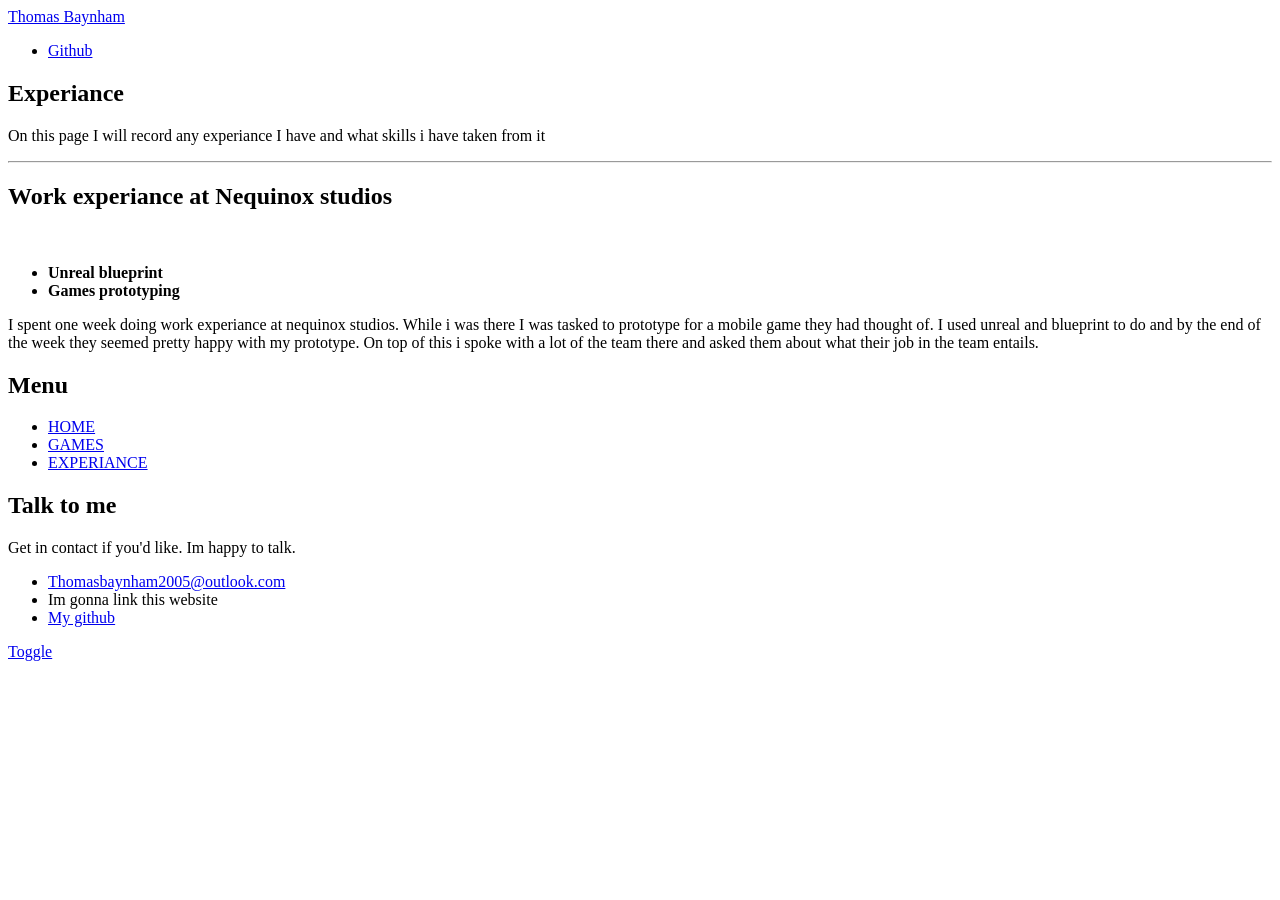
==== commit 0465747d: "Cleaned up Experience section" ====
--- a/elements.html
+++ b/elements.html
@@ -28,407 +28,26 @@
 							</header>
 
 							<!-- Content -->
-								<section>
-									<header class="main">
-										<h1>Elements</h1>
-									</header>
+							<section>
+								<header class="main">
+									<h1>Experiance</h1>
+								</header>
 
-									<!-- Content -->
-										<h2 id="content">Sample Content</h2>
-										<p>Praesent ac adipiscing ullamcorper semper ut amet ac risus. Lorem sapien ut odio odio nunc. Ac adipiscing nibh porttitor erat risus justo adipiscing adipiscing amet placerat accumsan. Vis. Faucibus odio magna tempus adipiscing a non. In mi primis arcu ut non accumsan vivamus ac blandit adipiscing adipiscing arcu metus praesent turpis eu ac lacinia nunc ac commodo gravida adipiscing eget accumsan ac nunc adipiscing adipiscing lorem ipsum dolor sit amet nullam veroeros adipiscing.</p>
-										<div class="row">
-											<div class="col-6 col-12-small">
-												<h3>Sem turpis amet semper</h3>
-												<p>Nunc lacinia ante nunc ac lobortis. Interdum adipiscing gravida odio porttitor sem non mi integer non faucibus ornare mi ut ante amet placerat aliquet. Volutpat commodo eu sed ante lacinia. Sapien a lorem in integer ornare praesent commodo adipiscing arcu in massa commodo lorem accumsan at odio massa ac ac. Semper adipiscing varius montes viverra nibh in adipiscing blandit tempus accumsan.</p>
-											</div>
-											<div class="col-6 col-12-small">
-												<h3>Magna odio tempus commodo</h3>
-												<p>In arcu accumsan arcu adipiscing accumsan orci ac. Felis id enim aliquet. Accumsan ac integer lobortis commodo ornare aliquet accumsan erat tempus amet porttitor. Ante commodo blandit adipiscing integer semper orci eget. Faucibus commodo adipiscing mi eu nullam accumsan morbi arcu ornare odio mi adipiscing nascetur lacus ac interdum morbi accumsan vis mi accumsan.</p>
-											</div>
-											<!-- Break -->
-											<div class="col-4 col-12-medium">
-												<h3>Interdum sapien gravida</h3>
-												<p>Nunc lacinia ante nunc ac lobortis. Interdum adipiscing gravida odio porttitor sem non mi integer non faucibus ornare mi ut ante amet placerat aliquet. Volutpat eu sed ante lacinia sapien lorem accumsan varius montes viverra nibh in adipiscing blandit.</p>
-											</div>
-											<div class="col-4 col-12-medium">
-												<h3>Faucibus consequat lorem</h3>
-												<p>Nunc lacinia ante nunc ac lobortis. Interdum adipiscing gravida odio porttitor sem non mi integer non faucibus ornare mi ut ante amet placerat aliquet. Volutpat eu sed ante lacinia sapien lorem accumsan varius montes viverra nibh in adipiscing blandit.</p>
-											</div>
-											<div class="col-4 col-12-medium">
-												<h3>Accumsan montes viverra</h3>
-												<p>Nunc lacinia ante nunc ac lobortis. Interdum adipiscing gravida odio porttitor sem non mi integer non faucibus ornare mi ut ante amet placerat aliquet. Volutpat eu sed ante lacinia sapien lorem accumsan varius montes viverra nibh in adipiscing blandit.</p>
-											</div>
-										</div>
 
-									<hr class="major" />
+								<p>On this page I will record any experiance I have and what skills i have taken from it</p>
 
-									<!-- Elements -->
-										<h2 id="elements">Elements</h2>
-										<div class="row gtr-200">
-											<div class="col-6 col-12-medium">
+								<hr class="major" />
 
-												<!-- Text stuff -->
-													<h3>Text</h3>
-													<p>This is <b>bold</b> and this is <strong>strong</strong>. This is <i>italic</i> and this is <em>emphasized</em>.
-													This is <sup>superscript</sup> text and this is <sub>subscript</sub> text.
-													This is <u>underlined</u> and this is code: <code>for (;;) { ... }</code>.
-													Finally, this is a <a href="#">link</a>.</p>
-													<hr />
-													<h2>Heading Level 2</h2>
-													<h3>Heading Level 3</h3>
-													<h4>Heading Level 4</h4>
-													<hr />
-													<p>Nunc lacinia ante nunc ac lobortis. Interdum adipiscing gravida odio porttitor sem non mi integer non faucibus ornare mi ut ante amet placerat aliquet. Volutpat eu sed ante lacinia sapien lorem accumsan varius montes viverra nibh in adipiscing blandit tempus accumsan.</p>
+								<h2>Work experiance at Nequinox studios</h2>
+								<p><span class="image right"><img src="images/pic02.jpg" alt="" />
+								<ul>
+									<li><b>Unreal blueprint</b></li>
+									<li><b>Games prototyping</b></li>
+								</ul>
 
-												<!-- Lists -->
-													<h3>Lists</h3>
-													<div class="row">
-														<div class="col-6 col-12-small">
-
-															<h4>Unordered</h4>
-															<ul>
-																<li>Dolor etiam magna etiam.</li>
-																<li>Sagittis lorem eleifend.</li>
-																<li>Felis dolore viverra.</li>
-															</ul>
-
-															<h4>Alternate</h4>
-															<ul class="alt">
-																<li>Dolor etiam magna etiam.</li>
-																<li>Sagittis lorem eleifend.</li>
-																<li>Felis feugiat viverra.</li>
-															</ul>
-
-														</div>
-														<div class="col-6 col-12-small">
-
-															<h4>Ordered</h4>
-															<ol>
-																<li>Dolor etiam magna etiam.</li>
-																<li>Etiam vel lorem sed viverra.</li>
-																<li>Felis dolore viverra.</li>
-																<li>Dolor etiam magna etiam.</li>
-																<li>Etiam vel lorem sed viverra.</li>
-																<li>Felis dolore viverra.</li>
-															</ol>
-
-															<h4>Icons</h4>
-															<ul class="icons">
-																<li><a href="#" class="icon brands fa-twitter"><span class="label">Twitter</span></a></li>
-																<li><a href="#" class="icon brands fa-facebook-f"><span class="label">Facebook</span></a></li>
-																<li><a href="#" class="icon brands fa-instagram"><span class="label">Instagram</span></a></li>
-																<li><a href="#" class="icon brands fa-github"><span class="label">Github</span></a></li>
-																<li><a href="#" class="icon brands fa-dribbble"><span class="label">Dribbble</span></a></li>
-																<li><a href="#" class="icon brands fa-tumblr"><span class="label">Tumblr</span></a></li>
-															</ul>
-
-														</div>
-													</div>
-													<h4>Definition</h4>
-													<dl>
-														<dt>Item1</dt>
-														<dd>
-															<p>Lorem ipsum dolor vestibulum ante ipsum primis in faucibus vestibulum. Blandit adipiscing eu felis iaculis volutpat ac adipiscing accumsan eu faucibus. Integer ac pellentesque praesent. Lorem ipsum dolor.</p>
-														</dd>
-														<dt>Item2</dt>
-														<dd>
-															<p>Lorem ipsum dolor vestibulum ante ipsum primis in faucibus vestibulum. Blandit adipiscing eu felis iaculis volutpat ac adipiscing accumsan eu faucibus. Integer ac pellentesque praesent. Lorem ipsum dolor.</p>
-														</dd>
-														<dt>Item3</dt>
-														<dd>
-															<p>Lorem ipsum dolor vestibulum ante ipsum primis in faucibus vestibulum. Blandit adipiscing eu felis iaculis volutpat ac adipiscing accumsan eu faucibus. Integer ac pellentesque praesent. Lorem ipsum dolor.</p>
-														</dd>
-													</dl>
-
-													<h4>Actions</h4>
-													<ul class="actions">
-														<li><a href="#" class="button primary">Default</a></li>
-														<li><a href="#" class="button">Default</a></li>
-													</ul>
-													<ul class="actions small">
-														<li><a href="#" class="button primary small">Small</a></li>
-														<li><a href="#" class="button small">Small</a></li>
-													</ul>
-													<div class="row">
-														<div class="col-6 col-12-small">
-															<ul class="actions stacked">
-																<li><a href="#" class="button primary">Default</a></li>
-																<li><a href="#" class="button">Default</a></li>
-															</ul>
-														</div>
-														<div class="col-6 col-12-small">
-															<ul class="actions stacked">
-																<li><a href="#" class="button primary small">Small</a></li>
-																<li><a href="#" class="button small">Small</a></li>
-															</ul>
-														</div>
-														<div class="col-6 col-12-small">
-															<ul class="actions stacked">
-																<li><a href="#" class="button primary fit">Default</a></li>
-																<li><a href="#" class="button fit">Default</a></li>
-															</ul>
-														</div>
-														<div class="col-6 col-12-small">
-															<ul class="actions stacked">
-																<li><a href="#" class="button primary small fit">Small</a></li>
-																<li><a href="#" class="button small fit">Small</a></li>
-															</ul>
-														</div>
-													</div>
-
-													<h4>Pagination</h4>
-													<ul class="pagination">
-														<li><span class="button disabled">Prev</span></li>
-														<li><a href="#" class="page active">1</a></li>
-														<li><a href="#" class="page">2</a></li>
-														<li><a href="#" class="page">3</a></li>
-														<li><span>&hellip;</span></li>
-														<li><a href="#" class="page">8</a></li>
-														<li><a href="#" class="page">9</a></li>
-														<li><a href="#" class="page">10</a></li>
-														<li><a href="#" class="button">Next</a></li>
-													</ul>
-
-												<!-- Blockquote -->
-													<h3>Blockquote</h3>
-													<blockquote>Lorem ipsum dolor vestibulum ante ipsum primis in faucibus vestibulum. Blandit adipiscing eu felis iaculis volutpat ac adipiscing accumsan eu faucibus. Integer ac pellentesque praesent. Lorem ipsum dolor. Lorem ipsum dolor vestibulum ante ipsum primis in faucibus vestibulum. Blandit adipiscing eu felis iaculis volutpat ac adipiscing accumsan eu faucibus.</blockquote>
-
-												<!-- Table -->
-													<h3>Table</h3>
-
-													<h4>Default</h4>
-													<div class="table-wrapper">
-														<table>
-															<thead>
-																<tr>
-																	<th>Name</th>
-																	<th>Description</th>
-																	<th>Price</th>
-																</tr>
-															</thead>
-															<tbody>
-																<tr>
-																	<td>Item1</td>
-																	<td>Ante turpis integer aliquet porttitor.</td>
-																	<td>29.99</td>
-																</tr>
-																<tr>
-																	<td>Item2</td>
-																	<td>Vis ac commodo adipiscing arcu aliquet.</td>
-																	<td>19.99</td>
-																</tr>
-																<tr>
-																	<td>Item3</td>
-																	<td> Morbi faucibus arcu accumsan lorem.</td>
-																	<td>29.99</td>
-																</tr>
-																<tr>
-																	<td>Item4</td>
-																	<td>Vitae integer tempus condimentum.</td>
-																	<td>19.99</td>
-																</tr>
-																<tr>
-																	<td>Item5</td>
-																	<td>Ante turpis integer aliquet porttitor.</td>
-																	<td>29.99</td>
-																</tr>
-															</tbody>
-															<tfoot>
-																<tr>
-																	<td colspan="2"></td>
-																	<td>100.00</td>
-																</tr>
-															</tfoot>
-														</table>
-													</div>
-
-													<h4>Alternate</h4>
-													<div class="table-wrapper">
-														<table class="alt">
-															<thead>
-																<tr>
-																	<th>Name</th>
-																	<th>Description</th>
-																	<th>Price</th>
-																</tr>
-															</thead>
-															<tbody>
-																<tr>
-																	<td>Item1</td>
-																	<td>Ante turpis integer aliquet porttitor.</td>
-																	<td>29.99</td>
-																</tr>
-																<tr>
-																	<td>Item2</td>
-																	<td>Vis ac commodo adipiscing arcu aliquet.</td>
-																	<td>19.99</td>
-																</tr>
-																<tr>
-																	<td>Item3</td>
-																	<td> Morbi faucibus arcu accumsan lorem.</td>
-																	<td>29.99</td>
-																</tr>
-																<tr>
-																	<td>Item4</td>
-																	<td>Vitae integer tempus condimentum.</td>
-																	<td>19.99</td>
-																</tr>
-																<tr>
-																	<td>Item5</td>
-																	<td>Ante turpis integer aliquet porttitor.</td>
-																	<td>29.99</td>
-																</tr>
-															</tbody>
-															<tfoot>
-																<tr>
-																	<td colspan="2"></td>
-																	<td>100.00</td>
-																</tr>
-															</tfoot>
-														</table>
-													</div>
-
-											</div>
-											<div class="col-6 col-12-medium">
-
-												<!-- Buttons -->
-													<h3>Buttons</h3>
-													<ul class="actions">
-														<li><a href="#" class="button primary">Primary</a></li>
-														<li><a href="#" class="button">Default</a></li>
-													</ul>
-													<ul class="actions">
-														<li><a href="#" class="button large">Large</a></li>
-														<li><a href="#" class="button">Default</a></li>
-														<li><a href="#" class="button small">Small</a></li>
-													</ul>
-													<ul class="actions">
-														<li><a href="#" class="button primary large">Large</a></li>
-														<li><a href="#" class="button primary">Default</a></li>
-														<li><a href="#" class="button primary small">Small</a></li>
-													</ul>
-													<ul class="actions fit">
-														<li><a href="#" class="button primary fit">Fit</a></li>
-														<li><a href="#" class="button fit">Fit</a></li>
-													</ul>
-													<ul class="actions fit small">
-														<li><a href="#" class="button primary fit small">Fit + Small</a></li>
-														<li><a href="#" class="button fit small">Fit + Small</a></li>
-													</ul>
-													<ul class="actions">
-														<li><a href="#" class="button primary icon solid fa-search">Icon</a></li>
-														<li><a href="#" class="button icon solid fa-download">Icon</a></li>
-													</ul>
-													<ul class="actions">
-														<li><span class="button primary disabled">Primary</span></li>
-														<li><span class="button disabled">Default</span></li>
-													</ul>
-
-												<!-- Form -->
-													<h3>Form</h3>
-
-													<form method="post" action="#">
-														<div class="row gtr-uniform">
-															<div class="col-6 col-12-xsmall">
-																<input type="text" name="demo-name" id="demo-name" value="" placeholder="Name" />
-															</div>
-															<div class="col-6 col-12-xsmall">
-																<input type="email" name="demo-email" id="demo-email" value="" placeholder="Email" />
-															</div>
-															<!-- Break -->
-															<div class="col-12">
-																<select name="demo-category" id="demo-category">
-																	<option value="">- Category -</option>
-																	<option value="1">Manufacturing</option>
-																	<option value="1">Shipping</option>
-																	<option value="1">Administration</option>
-																	<option value="1">Human Resources</option>
-																</select>
-															</div>
-															<!-- Break -->
-															<div class="col-4 col-12-small">
-																<input type="radio" id="demo-priority-low" name="demo-priority" checked>
-																<label for="demo-priority-low">Low</label>
-															</div>
-															<div class="col-4 col-12-small">
-																<input type="radio" id="demo-priority-normal" name="demo-priority">
-																<label for="demo-priority-normal">Normal</label>
-															</div>
-															<div class="col-4 col-12-small">
-																<input type="radio" id="demo-priority-high" name="demo-priority">
-																<label for="demo-priority-high">High</label>
-															</div>
-															<!-- Break -->
-															<div class="col-6 col-12-small">
-																<input type="checkbox" id="demo-copy" name="demo-copy">
-																<label for="demo-copy">Email me a copy</label>
-															</div>
-															<div class="col-6 col-12-small">
-																<input type="checkbox" id="demo-human" name="demo-human" checked>
-																<label for="demo-human">I am a human</label>
-															</div>
-															<!-- Break -->
-															<div class="col-12">
-																<textarea name="demo-message" id="demo-message" placeholder="Enter your message" rows="6"></textarea>
-															</div>
-															<!-- Break -->
-															<div class="col-12">
-																<ul class="actions">
-																	<li><input type="submit" value="Send Message" class="primary" /></li>
-																	<li><input type="reset" value="Reset" /></li>
-																</ul>
-															</div>
-														</div>
-													</form>
-
-												<!-- Image -->
-													<h3>Image</h3>
-
-													<h4>Fit</h4>
-													<span class="image fit"><img src="images/pic11.jpg" alt="" /></span>
-													<div class="box alt">
-														<div class="row gtr-50 gtr-uniform">
-															<div class="col-4"><span class="image fit"><img src="images/pic01.jpg" alt="" /></span></div>
-															<div class="col-4"><span class="image fit"><img src="images/pic02.jpg" alt="" /></span></div>
-															<div class="col-4"><span class="image fit"><img src="images/pic03.jpg" alt="" /></span></div>
-															<!-- Break -->
-															<div class="col-4"><span class="image fit"><img src="images/pic03.jpg" alt="" /></span></div>
-															<div class="col-4"><span class="image fit"><img src="images/pic01.jpg" alt="" /></span></div>
-															<div class="col-4"><span class="image fit"><img src="images/pic02.jpg" alt="" /></span></div>
-															<!-- Break -->
-															<div class="col-4"><span class="image fit"><img src="images/pic02.jpg" alt="" /></span></div>
-															<div class="col-4"><span class="image fit"><img src="images/pic03.jpg" alt="" /></span></div>
-															<div class="col-4"><span class="image fit"><img src="images/pic01.jpg" alt="" /></span></div>
-														</div>
-													</div>
-
-													<h4>Left &amp; Right</h4>
-													<p><span class="image left"><img src="images/pic01.jpg" alt="" /></span>Lorem ipsum dolor sit accumsan interdum nisi, quis tincidunt felis sagittis eget. tempus euismod. Vestibulum ante ipsum primis in faucibus vestibulum. Blandit adipiscing eu felis iaculis volutpat ac adipiscing accumsan eu faucibus. Integer ac pellentesque praesent tincidunt felis sagittis eget. tempus euismod. Vestibulum ante ipsum primis sagittis eget. tempus euismod. Vestibulum ante ipsum primis in faucibus vestibulum. Blandit adipiscing eu felis iaculis volutpat ac adipiscing accumsan eu faucibus. Integer ac pellentesque praesent.</p>
-													<p><span class="image right"><img src="images/pic02.jpg" alt="" /></span>Lorem ipsum dolor sit accumsan interdum nisi, quis tincidunt felis sagittis eget. tempus euismod. Vestibulum ante ipsum primis in faucibus vestibulum. Blandit adipiscing eu felis iaculis volutpat ac adipiscing accumsan eu faucibus. Integer ac pellentesque praesent tincidunt felis sagittis eget. tempus euismod. Vestibulum ante ipsum primis sagittis eget. tempus euismod. Vestibulum ante ipsum primis in faucibus vestibulum. Blandit adipiscing eu felis iaculis volutpat ac adipiscing accumsan eu faucibus. Integer ac pellentesque praesent.</p>
-
-												<!-- Box -->
-													<h3>Box</h3>
-													<div class="box">
-														<p>Felis sagittis eget tempus primis in faucibus vestibulum. Blandit adipiscing eu felis iaculis volutpat ac adipiscing accumsan eu faucibus. Integer ac pellentesque praesent tincidunt felis sagittis eget. tempus euismod. Magna sed etiam ante ipsum primis in faucibus vestibulum.</p>
-													</div>
-
-												<!-- Preformatted Code -->
-													<h3>Preformatted</h3>
-													<pre><code>i = 0;
-
-while (!deck.isInOrder()) {
-    print 'Iteration ' + i;
-    deck.shuffle();
-    i++;
-}
-
-print 'It took ' + i + ' iterations to sort the deck.';
-</code></pre>
-
-											</div>
-										</div>
-
-								</section>
+								<p>I spent one week doing work experiance at nequinox studios. While i was there I was tasked to prototype for a mobile game they had thought of. I used unreal and blueprint to do and by the end of the week they seemed pretty happy with my prototype. On top of this i spoke with a lot of the team there and asked them about what their job in the team entails.  </p>
+								
+							
 
 						</div>
 					</div>
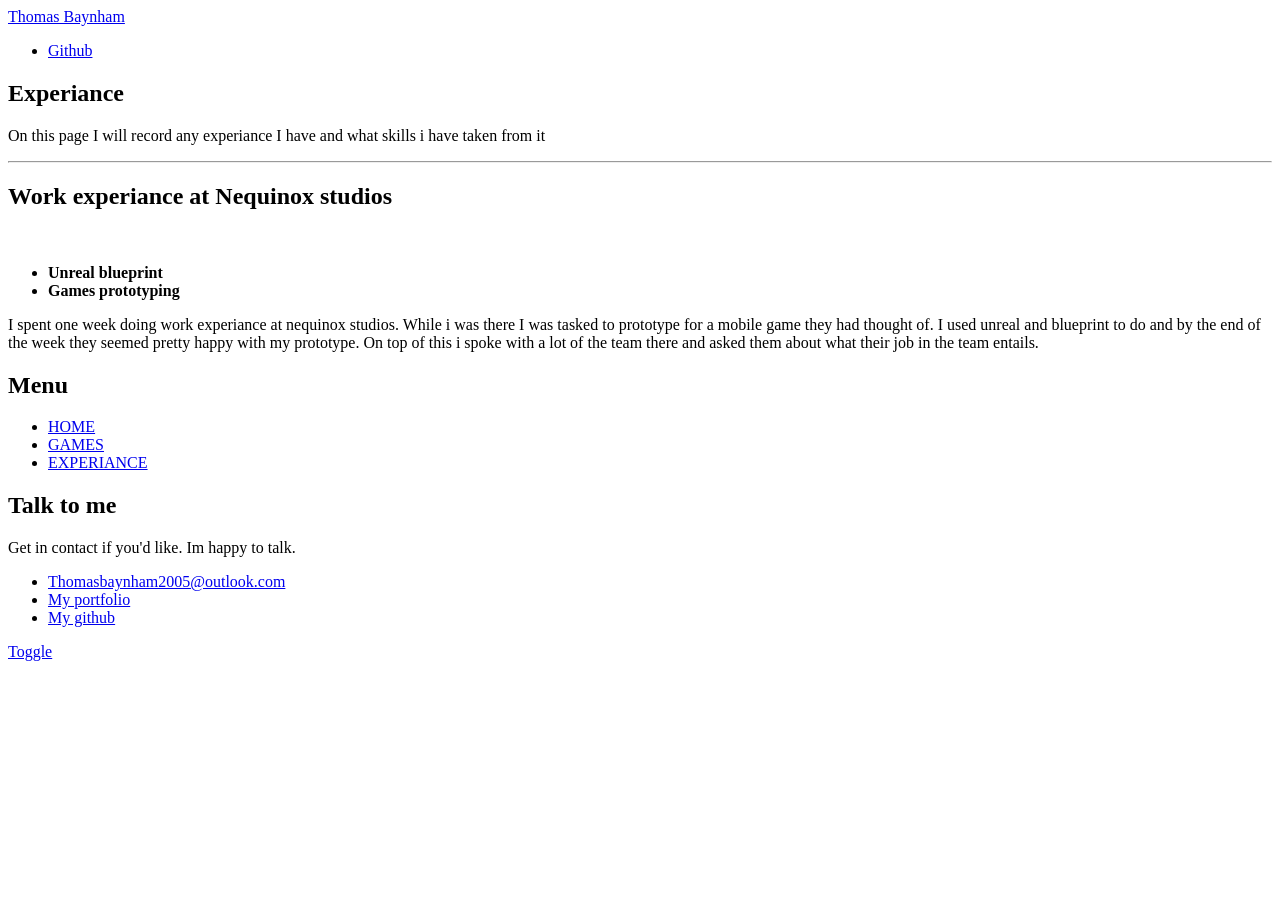
==== commit bbed99c1: "Removed all filler text The website is now almost ready but just needs more Example Games" ====
--- a/elements.html
+++ b/elements.html
@@ -78,7 +78,7 @@
 												<p>Get in contact if you'd like. Im happy to talk.</p>
 												<ul class="contact">
 													<li class="icon solid fa-envelope"><a href="#">Thomasbaynham2005@outlook.com</a></li>
-													<li class="icon solid fa-home">Im gonna link this website<br />
+													<li class="icon solid fa-home"><a href="https://thomas-fullpower.github.io/ThomasBaynhamPortfolio.github.io/">My portfolio</a><br />
 													<li class="icon solid fa-home"><a href="https://github.com/Thomas-FullPower">My github</a><br />
 													
 												</ul>
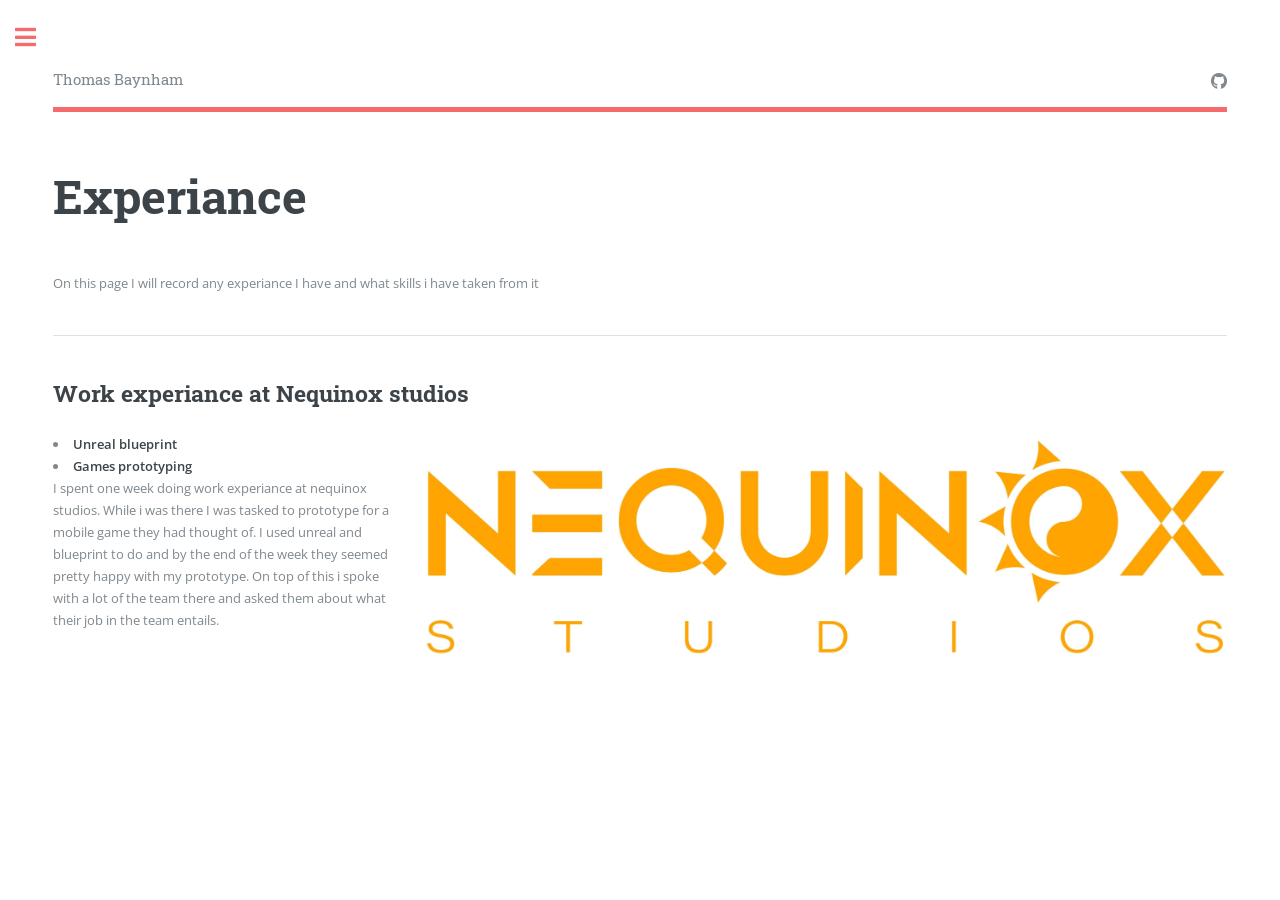
==== commit 430c7633: "Added images Also removed stock images" ====
--- a/elements.html
+++ b/elements.html
@@ -39,8 +39,9 @@
 								<hr class="major" />
 
 								<h2>Work experiance at Nequinox studios</h2>
-								<p><span class="image right"><img src="images/pic02.jpg" alt="" />
-								<ul>
+								<span class="image right">
+									<img src="images/NequinoxLogo.PNG" alt="" />
+								</span>
 									<li><b>Unreal blueprint</b></li>
 									<li><b>Games prototyping</b></li>
 								</ul>
--- a/assets/css/main.css
+++ b/assets/css/main.css
@@ -1,9 +1,9 @@
 @import url(fontawesome-all.min.css);
 @import url("https://fonts.googleapis.com/css?family=Open+Sans:400,600,400italic,600italic|Roboto+Slab:400,700");
-/*
-	Editorial by HTML5 UP
-	html5up.net | @ajlkn
-	Free for personal and commercial use under the CCA 3.0 license (html5up.net/license)
+/*
+	Editorial by HTML5 UP
+	html5up.net | @ajlkn
+	Free for personal and commercial use under the CCA 3.0 license (html5up.net/license)
 */
 html, body, div, span, applet, object,
 iframe, h1, h2, h3, h4, h5, h6, p, blockquote,
@@ -1220,7 +1220,7 @@
     border-radius: 0.375em;
     display: block; }
   .image.left, .image.right {
-    max-width: 40%; }
+    max-width: 70%; }
     .image.left img, .image.right img {
       width: 100%; }
   .image.left {
@@ -1230,7 +1230,7 @@
   .image.right {
     float: right;
     padding: 0 0 1em 1.5em;
-    top: 0.25em; }
+    top: 0.25em;}
   .image.fit {
     display: block;
     margin: 0 0 2em 0;
